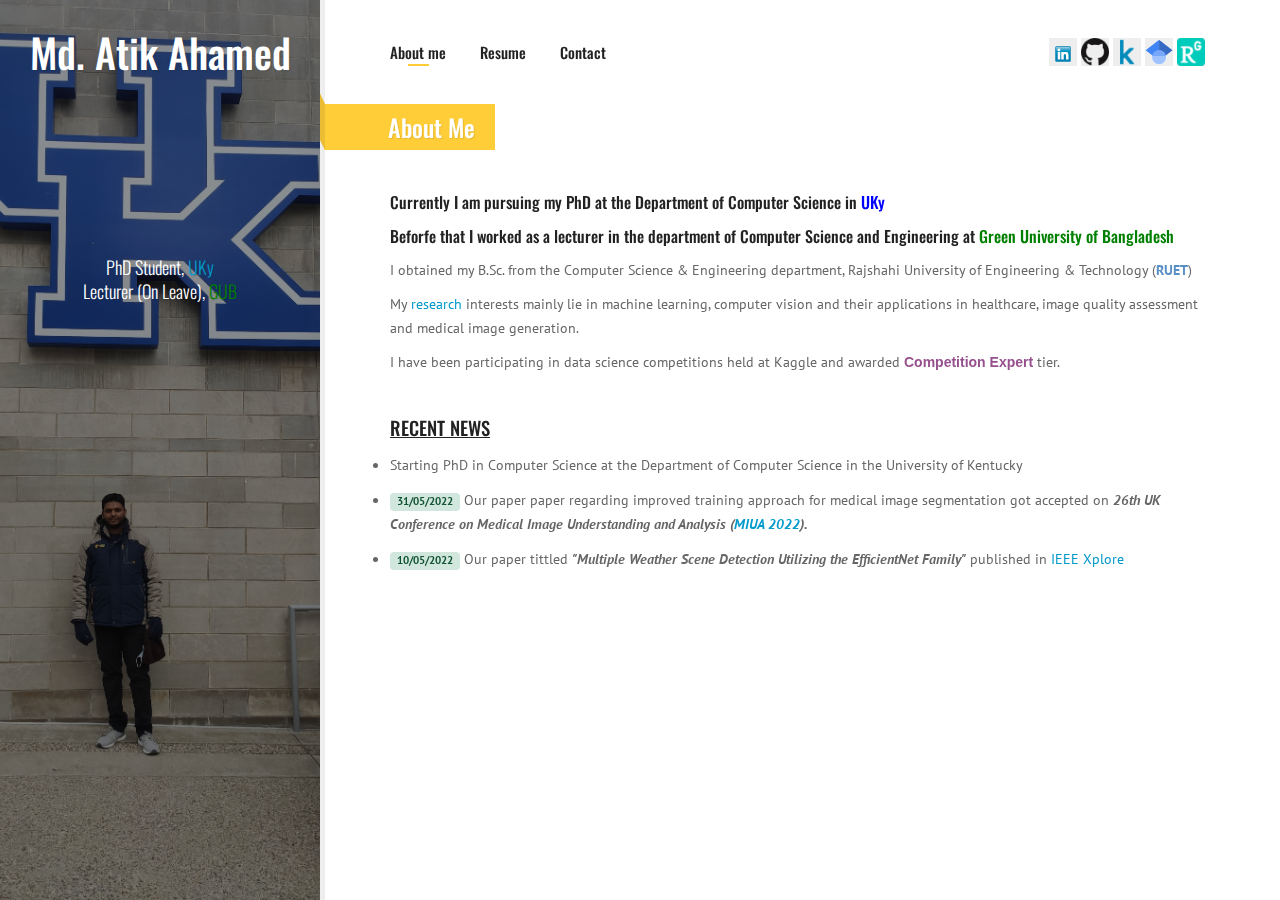
==== index.html @ a3363b2a "publications tab removed" ====
<!DOCTYPE html>
<html lang="en" class="no-js">

<head>
    <meta charset="UTF-8" />
    <meta http-equiv="X-UA-Compatible" content="IE=edge">
    <title>Md. Atik Ahamed</title>
    <meta name="viewport" content="width=device-width, initial-scale=1, maximum-scale=1" />
    <meta name="description" content="Md. Atik Ahamed" />
    <meta name="keywords" content="vcard, resposnive, retina, resume, jquery, css3, bootstrap, Sunshine, portfolio" />
    <meta name="author" content="lmtheme" />
    <link rel="shortcut icon" href="favicon.ico">

    <link rel="stylesheet" href="bootstrap-5.1.1-dist/css/bootstrap.min.css">
    <link rel="stylesheet" href="css/normalize.css">
    <link rel="stylesheet" href="css/transition-animations.css">
    <link rel="stylesheet" href="css/owl.carousel.css">
    <link rel="stylesheet" href="css/magnific-popup.css">
    <link rel="stylesheet" href="css/animate.css">
    <link rel="stylesheet" href="css/main.css" type="text/css">



    <!-- This styles needs for demo -->
    <link rel="stylesheet" href="preview/lmpixels-demo-panel.css" type="text/css">
    <!-- /This styles needs for demo -->

    <script src="js/jquery-2.1.3.min.js"></script>
    <script src="js/modernizr.custom.js"></script>

    <style>
        .designation-text {
            margin-top: 64.5%;
        }

        .my-photo {
            margin-left: 6%;
        }

        .my-photo .mask {
            position: absolute;
            top: 0;
            bottom: 0;
            left: -230px;
            right: -20px;
            background-color: rgb(0 0 0 / 40%);
        }

        p.site-description {
            color: #fff;
            font-size: 18px;
            font-weight: 300;
            font-family: Oswald, Helvetica, sans-serif;
            margin: 0px 0;
            text-shadow: 1px 1px 1px rgb(0 0 0 / 10%);
        }

        ul.social-links {
            display: inline-block;
            list-style: none;
            margin: 8px 0 0;
            padding: 0;
            float: right;
        }



        .my-photo-small img {
            border-radius: 20%;
        }
    </style>
</head>

<body>
    <!-- Loading animation -->
    <div class="preloader">
        <div class="preloader-animation">
            <div class="dot1"></div>
            <div class="dot2"></div>
        </div>
    </div>
    <!-- /Loading animation -->

    <div id="page" class="page">
        <!-- Header -->
        <header id="site_header" class="header">
            <div class="my-photo">
                <img src="main_photo.jpg" alt="image">
                <div class="mask"></div>
            </div>

            <div class="site-title-block">
                <a href="#" target="_blank">
                    <h1 class="site-title">Md. Atik Ahamed</h1>
                </a>

                <div class="d-none d-lg-block designation-text">
                    <p class="site-description">PhD Student, <a href="https://www.uky.edu" target="_blank">UKy</a></p>
                    <p class="site-description">Lecturer (On Leave), <a href="https://green.edu.bd" target="_blank" style="color: green;">GUB</a></p>
                </div>

            </div>

            <a class="menu-toggle mobile-visible">
                <i class="fa fa-bars"></i>
            </a>
        </header>
        <!-- /Header -->

        <!-- Main Content -->
        <div id="main" class="site-main">
            <!-- Page changer wrapper -->
            <div class="pt-wrapper">
                <!-- Navigation & Social buttons -->
                <div class="site-nav mobile-menu-hide">
                    <!-- Main menu -->
                    <ul id="nav" class="site-main-menu">
                        <!-- About Me Subpage link -->
                        <li>
                            <a class="pt-trigger" href="#about_me" data-animation="58" data-goto="1">About me</a>
                            <!-- href value = data-id without # of .pt-page -->
                        </li>
                        <!-- /About Me Subpage link -->
                        <li>
                            <a href="https://drive.google.com/file/d/1ndTxuDFGTswgg7R-Frqi2t540qNXM_kg/view?usp=sharing" _target="blank">Resume</a>
                        </li>
                        <!-- <li>
                            <a class="pt-trigger" href="#portfolio" data-animation="60" data-goto="3">Publications</a>
                        </li> -->
                        <!-- <li>
                            <a class="pt-trigger" href="#blog" data-animation="61" data-goto="4">Blog</a>
                        </li> -->
                        <li>
                            <a class="pt-trigger" href="#contact" data-animation="61" data-goto="4">Contact</a>
                        </li>
                    </ul>
                    <!-- /Main menu -->
                    <ul class="social-links">

                        <li><a class="tip social-button" target="_blank"
                                href="https://www.linkedin.com/in/md-atik-ahamed-264401162/" title="LinkedIn"><img
                                    src="linkedin.ico">
                            </a>
                        </li>

                        <!-- Full list of social icons: http://fontawesome.io/icons/#brand -->
                        <li>
                            <a class="tip social-button" target="_blank" href="https://github.com/Atik-Ahamed"
                                title="Github">
                                <img src="github.ico"></a>
                        </li>

                        <li>
                            <a class="tip social-button" target="_blank" href="https://www.kaggle.com/atikahamed"
                                title="Kaggle">
                                <img src="kaggle.ico">
                            </a>
                        </li>

                        <li>
                            <a class="tip social-button" target="_blank"
                                href="https://scholar.google.com/citations?user=L9epoWcAAAAJ&hl=en" title="Scholar">
                                <img src="scholar.ico">
                            </a>
                        </li>

                        <!-- <li><a class="tip social-button" href="https://www.kaggle.com/atikahamed" title="Kaggle">
                  <img src="kaggle.ico">
              </li> -->
                        <li>
                            <a class="tip social-button" href="https://www.researchgate.net/profile/Md-Atik-Ahamed"
                                title="ResearchGate">
                                <img src="researchgateicon.ico"></a>
                        </li>
                    </ul>

                </div>
                <!-- Navigation & Social buttons -->

                <!-- Subpages -->
                <div class="subpages">
                    <!-- About Me Subpage -->
                    <section class="pt-page pt-page-1" data-id="about_me">
                        <div class="section-title-block">
                            <h2 class="section-title">About Me</h2>
                            <!-- <h5 class="section-description">Life Long Learner</h5> -->
                        </div>

                        <div class="row">
                            <div class="col-sm-12 col-md-12 mobile-visible subpage-block">
                                <div class="my-photo-small">
                                    <img src="images/photo_small.jpg" alt="image">
                                </div>
                            </div>
                            <div class="col-sm-12 col-md-12 subpage-block">
                                <div class="general-info">
                                    <h4>Currently I am pursuing my PhD at the Department of Computer Science in <a target="_blank"
                                            href="https://www.uky.edu"
                                            style="color: blue;">UKy</a></h4>
                                    <h4>Beforfe that I worked as a lecturer in the department of Computer Science and
                                        Engineering at <a target="_blank"
                                            href="https://green.edu.bd/faculty-profile/dept-of-cse/mr-md-atik-ahamed/"
                                            style="color: green;">Green
                                            University of Bangladesh</a></h4>
                                    <p>I obtained my B.Sc. from the Computer Science & Engineering department, Rajshahi
                                        University of
                                        Engineering & Technology (<a target="_blank" href="https://www.ruet.ac.bd/"
                                            style="color: #588fc5;"><b>RUET</b></a>)</p>
                                    <p>My <a target="_blank"
                                            href="https://scholar.google.com/citations?user=L9epoWcAAAAJ&hl=en"
                                            title="Scholar">
                                            research
                                        </a> interests mainly lie in machine learning, computer vision and
                                        their applications in healthcare, image quality assessment and medical image generation.</p>
                                    <p>I have been participating in data science competitions held at Kaggle and awarded
                                        <a target="_blank" href="https://www.kaggle.com/atikahamed/competitions"
                                            style="color: #96508e;font-family:Noto Sans, sans-serif"><b>Competition
                                                Expert</b></a> tier.
                                    </p>
                                </div>
                            </div>



                        </div>


                        <!-- Fun facts block -->
                        <!-- <div class="block-title">
                            <h3>Measures</h3>
                        </div> -->
                        <div class="row">
                            <h3 class="text-decoration-underline">RECENT NEWS</h3>
                            <ul>
                                <li>
                                    <p>Starting PhD in Computer Science at the Department of Computer Science in the University of Kentucky</p>
                                </li>
                             
                                <li>
                                    <p><span class="badge alert-success">31/05/2022</span> Our paper paper regarding
                                        improved training approach for medical image segmentation got accepted on
                                        <b><i>26th UK
                                                Conference on
                                                Medical Image Understanding and Analysis (<a
                                                    href="https://www.miua2022.com/" target="_blank">MIUA
                                                    2022</a>).</i></b>
                                    </p>
                                </li>

                                <li>
                                    <p><span class="badge alert-success">10/05/2022</span> Our paper tittled
                                        <b><i>"Multiple Weather Scene Detection Utilizing the EfficientNet
                                                Family"</i></b> published in <a
                                            href="https://ieeexplore.ieee.org/abstract/document/9768411"
                                            target="_blank">IEEE Xplore</a>
                                    </p>
                                </li>
                            </ul>
                        </div>

                        <!-- <div class="row">


                            <div class="col subpage-block">
                                <div class="fun-fact-block">
                                    <i class="pe-7s-icon pe-7s-users"></i>
                                    <h4>Paper citations</h4>
                                    <span class="fun-value">11</span>
                                </div>
                            </div>

                            <div class="col subpage-block">
                                <div class="fun-fact-block gray-bg">
                                    <i class="pe-7s-icon pe-7s-medal"></i>
                                    <h4>Kaggle Comp. Medals Won</h4>
                                    <span class="fun-value">6</span>
                                </div>
                            </div>

                            <div class="col subpage-block">
                                <div class="fun-fact-block">
                                    <i class="pe-7s-icon pe-7s-copy-file"></i>
                                    <h4>Accepted Papers</h4>
                                    <span class="fun-value">4</span>
                                </div>
                            </div>
                        </div> -->
                        <!-- End of Fun fucts block -->
                    </section>
                    <!-- End of About Me Subpage -->

                    <!-- Resume Subpage -->
                    <section class="pt-page pt-page-2" data-id="resume">
                        <div class="section-title-block">
                            <h2 class="section-title">Resume</h2>
                            <!-- <h5 class="section-description">6 Years of Experience</h5> -->
                        </div>

                        <div class="row">
                            <div class="col-sm-6 col-md-4 subpage-block">
                                <div class="block-title">
                                    <h3>Experience</h3>
                                </div>
                                <div class="timeline">
                                    <!-- Single event -->
                                    <div class="timeline-event te-primary">
                                        <h5 class="event-date">4th October 2021 - Current</h5>
                                        <h4 class="event-name">Lecturer</h4>
                                        <span class="event-description"><a
                                                href="https://green.edu.bd/faculty-profile/dept-of-cse/mr-md-atik-ahamed/">Green
                                                University of Bangladesh</a></span>
                                        <!-- <p>Mauris magna sapien, pharetra consectetur fringilla vitae, interdum sed
                                            tortor.</p> -->
                                    </div>
                                    <!-- Single event -->
                                    <div class="timeline-event te-primary">
                                        <h5 class="event-date">21st, March 2021 - 2nd, October 2021</h5>
                                        <h4 class="event-name">Lecturer</h4>
                                        <span class="event-description"><a
                                                href="http://www.cub.edu.bd/cub/index.php">Canadian University of
                                                Bangladesh</a></span>
                                        <!-- <p>Mauris magna sapien, pharetra consectetur fringilla vitae, interdum sed
                                            tortor.</p> -->
                                    </div>
                                    <!-- Single event -->
                                </div>

                            </div>

                            <div class="col-sm-6 col-md-8 subpage-block">
                                <div class="block-title">
                                    <h3>Awards</h3>
                                </div>
                                <div class="timeline">
                                    <!-- Single event -->
                                    <div class="timeline-event te-primary">
                                        <h5 class="event-date">Machine Learning Compettion Awards</h5>

                                    </div>
                                    <ul>
                                        <li>
                                            <p><span class="badge alert-success">Ranked 12 out-of 784</span> and Awarded
                                                Silver on <a
                                                    href="https://www.kaggle.com/c/rsna-str-pulmonary-embolism-detection/leaderboard"
                                                    target="_blank" class="link-info">RSNA STR Pulmonary Embolism
                                                    Detection</a></p>
                                        </li>
                                        <li>
                                            <p><span class="badge alert-success">Ranked 22 out-of 1505</span> and
                                                Awarded Silver on <a
                                                    href="https://www.kaggle.com/c/sartorius-cell-instance-segmentation/leaderboard"
                                                    target="_blank" class="link-info">Sartorius - Cell Instance
                                                    Segmentation</a></p>
                                        </li>
                                        <li>
                                            <p><span class="badge alert-success">Ranked 23 out-of 1139</span> and
                                                Awarded Silver on <a href="https://www.kaggle.com/c/halite/leaderboard"
                                                    target="_blank" class="link-info">Halite by Two Sigma</a></p>
                                        </li>
                                        <li>
                                            <p><span class="badge alert-success">Ranked 35 out-of 736</span> and Awarded
                                                Silver on <a
                                                    href="https://www.kaggle.com/c/landmark-recognition-2020/leaderboard"
                                                    target="_blank" class="link-info">Google Landmark Recognition</a>
                                            </p>
                                        </li>
                                        <li>
                                            <p><span class="badge alert-success">Ranked 48 out-of 541</span> and Awarded
                                                Silver on <a
                                                    href="https://www.kaggle.com/c/landmark-retrieval-2020/leaderboard"
                                                    target="_blank" class="link-info">Google Landmark Retrieval</a></p>
                                        </li>
                                        <li>
                                            <p><span class="badge alert-success">Ranked 293 out-of 3900</span> and
                                                Awarded Bronze on <a
                                                    href="https://www.kaggle.com/c/cassava-leaf-disease-classification/leaderboard"
                                                    target="_blank" class="link-info">Cassava Leaf Disease
                                                    Classification</a></p>
                                        </li>
                                        <li>
                                            <p><span class="badge alert-success">Ranked 40 out-of 5864</span> on <a
                                                    href="https://www.hackerearth.com/challenges/competitive/hackerearth-deep-learning-challenge-identify-dance-form/leaderboard/identify-the-dance-form-deea77f8/"
                                                    target="_blank" class="link-info">HackerEarth Deep Learning
                                                    challenge: Identify the dance form</a></p>
                                        </li>

                                    </ul>

                                </div>

                            </div>
                            <div class="col-sm-6 col-md-6 subpage-block">
                                <div class="block-title">
                                    <h3>Education</h3>
                                </div>
                                <div class="timeline">
                                    <!-- Single event -->
                                    <div class="timeline-event te-primary">
                                        <h5 class="event-date">2021</h5>
                                        <h4 class="event-name">B.Sc. in Computer Science & Engineering</h4>
                                        <span class="event-description">Rajshahi University of Engineering &
                                            Technology</span>
                                        <p><b>CGPA 3.61/4.00(1st class 6th)</b></p>
                                    </div>
                                    <!-- Single event -->
                                    <div class="timeline-event te-primary">
                                        <h5 class="event-date">2015</h5>
                                        <h4 class="event-name">Higher Secendory Certificate(H.S.C)</h4>
                                        <span class="event-description">New Govt. Degree College, Rajshahi</span>
                                        <p>GPA 5.00/5.00</p>
                                    </div>
                                    <!-- Single event -->
                                    <div class="timeline-event te-primary">
                                        <h5 class="event-date">2013</h5>
                                        <h4 class="event-name">Secendory School Certificate(S.S.C)</h4>
                                        <span class="event-description">Lions School and College,
                                            Saidpur,Nilphamary</span>
                                        <p>GPA 5.00/5.00</p>
                                    </div>
                                </div>
                            </div>



                            <div class="col-sm-6 col-md-5 subpage-block">
                                <div class="block-title">
                                    <h3>Tools & Libraries</h3>
                                </div>
                                <div class="skills-info">
                                    <h4>PyTorch</h4>
                                    <div class="skill-container">
                                        <div class="skill-percentage skill-2"></div>
                                    </div>

                                    <h4>Latex</h4>
                                    <div class="skill-container">
                                        <div class="skill-percentage skill-1"></div>
                                    </div>

                                    <h4>MLflow</h4>
                                    <div class="skill-container">
                                        <div class="skill-percentage skill-3"></div>
                                    </div>
                                    <h4>Keras & Tensor-flow</h4>
                                    <div class="skill-container">
                                        <div class="skill-percentage skill-3"></div>
                                    </div>
                                </div>

                                <div class="block-title">
                                    <h3>Coding Languages</h3>
                                </div>
                                <div class="skills-info">
                                    <h4>Python</h4>
                                    <div class="skill-container">
                                        <div class="skill-percentage skill-4"></div>
                                    </div>

                                    <h4>C++</h4>
                                    <div class="skill-container">
                                        <div class="skill-percentage skill-5"></div>
                                    </div>

                                    <h4>Java</h4>
                                    <div class="skill-container">
                                        <div class="skill-percentage skill-6"></div>
                                    </div>

                                    <!-- <h4>Wordpress</h4>
                                    <div class="skill-container">
                                        <div class="skill-percentage skill-7"></div>
                                    </div>

                                    <h4>PHP</h4>
                                    <div class="skill-container">
                                        <div class="skill-percentage skill-8"></div>
                                    </div> -->
                                </div>
                            </div>
                        </div>
                        <div class="row">
                            <div class="col-sm-12 col-md-12">
                                <div class="download-cv-block">
                                    <a class="button" target="_blank"
                                        href="https://drive.google.com/file/d/1ndTxuDFGTswgg7R-Frqi2t540qNXM_kg/view?usp=sharing">View
                                        CV</a>
                                </div>
                            </div>
                        </div>
                    </section>
                    <!-- End Resume Subpage -->


                    <!-- Portfolio Subpage -->
                    <section class="pt-page pt-page-3" data-id="portfolio">



                        <!-- Portfolio Content -->
                        <div class="portfolio-content">


                            <div>
                                <!-- End of Portfolio filter -->
                                <div class="row">
                                    <div class="col-12 ">
                                        <!-- Portfolio Grid -->
                                        <div id="portfolio_grid" class="portfolio-grid ">

                                            <figure class="item">
                                                <a class="ajax-page-load" href="portfolio-3.html">
                                                    <img src="images/epoch_vs_loss.png" alt="">
                                                    <div>
                                                        <!-- <h5 class="name">Project Name</h5> -->
                                                        <!-- <small>Media</small> -->
                                                        <i class="fa fa-file-text-o"></i>
                                                    </div>
                                                </a>
                                            </figure>


                                            <!-- /Portfolio Item 1 -->


                                        </div>
                                        <p>RT Sadia, <b>MA Ahamed</b>, and MA Hossain<i> <b>Multiple Weather Scene
                                                    Detection Utilizing the EfficientNet Family.</b></i> In 2021
                                            International Conference on Computer, Communication, Chemical, Materials and
                                            Electronic Engineering (IC4ME2)</p>

                                        <!-- /Portfolio Grid -->
                                    </div>
                                </div>


                                <div class="row">
                                    <div class="col-12 ">
                                        <!-- Portfolio Grid -->
                                        <div id="portfolio_grid" class="portfolio-grid ">

                                            <figure class="item">
                                                <a class="ajax-page-load" href="portfolio-1.html">
                                                    <img src="images/node_unet.jpg" alt="">
                                                    <div>
                                                        <!-- <h5 class="name">Project Name</h5> -->
                                                        <!-- <small>Media</small> -->
                                                        <i class="fa fa-file-text-o"></i>
                                                    </div>
                                                </a>
                                            </figure>
                                            <!-- /Portfolio Item 1 -->


                                        </div>

                                        <!-- /Portfolio Grid -->
                                    </div>
                                    <p><b>M. A. Ahamed</b>, M. Ali Hossain, and M. Al Mamun.<i> <b>Semantic
                                                Segmentation
                                                of
                                                Self-Supervised Dataset and Medical Images Using Combination of
                                                U-Net
                                                and
                                                Neural Ordinary Differential Equations.</b></i> In 2020 IEEE Region
                                        10
                                        Symposium
                                        (TENSYMP), pages 238-241, 2020.</p>
                                </div>

                            </div>
                            <div class="row" style="margin-top: 1%;">
                                <div class="col-12">
                                    <!-- Portfolio Grid -->
                                    <div id="portfolio_grid" class="portfolio-grid ">

                                        <figure class="item">
                                            <a class="ajax-page-load" href="portfolio-2.html">
                                                <img src="images/ecg1.jpg" alt="">
                                                <div>
                                                    <!-- <h5 class="name">Project Name</h5> -->
                                                    <!-- <small>Media</small> -->
                                                    <i class="fa fa-file-text-o"></i>
                                                </div>
                                            </a>
                                        </figure>
                                        <!-- /Portfolio Item 1 -->


                                    </div>
                                </div>
                                <!-- /Portfolio Grid -->
                                <p><b>M. A. Ahamed</b>, K. A. Hasan, K. F. Monowar, N. Mashnoor, and M. A. Hossain.
                                    <b><i>ECG
                                            Heartbeat Classification Using Ensemble of Efficient Machine Learning
                                            Approaches on Imbalanced Datasets.</b></i> In 2020 2nd International
                                    Conference on
                                    Advanced Information and Communication Technology (ICAICT), pages 140–145,
                                    2020.
                                </p>
                            </div>

                        </div>




                    </section>
                    <!-- /Portfolio Subpage -->


                    <!-- Contact Subpage -->
                    <section class="pt-page pt-page-4" data-id="contact">
                        <div class="section-title-block">
                            <h2 class="section-title">Contact</h2>
                            <h5 class="section-description">Get in Touch</h5>
                        </div>

                        <div class="row">
                            <div class="col-sm-6 col-md-6 subpage-block">
                                <div class="block-title">
                                    <h3>Get in Touch</h3>
                                </div>
                                <p>Kindly drop me a text with one of the following emails</p>
                                <div class="contact-info-block">
                                    <div class="ci-icon">
                                        <i class="pe-7s-icon pe-7s-map-marker"></i>
                                    </div>
                                    <div class="ci-text">
                                        <h5>Lexington, KY, USA</h5>
                                    </div>
                                </div>
                                <div class="contact-info-block">
                                    <div class="ci-icon">
                                        <i class="pe-7s-icon pe-7s-mail"></i>
                                    </div>
                                    <div class="ci-text">
                                        <h5>Personal: <a href="" class="" data-cfemail="">[atikahamedutso@gmail.com]</a>
                                        </h5>
                                    </div>
                                    <div class="ci-text">
                                        <h5>UKy: <a href="" class=""
                                                data-cfemail="">[atikahamed@uky.edu]</a></h5>
                                    </div>
                                    <div class="ci-text">
                                        <h5>GUB: <a href="" class=""
                                                data-cfemail="">[atikahamed@cse.green.edu.bd]</a></h5>
                                    </div>
                                </div>
                                <!-- <div class="contact-info-block">
                                    <div class="ci-icon">
                                        <i class="pe-7s-icon pe-7s-call"></i>
                                    </div>
                                    
                                </div> -->

                            </div>


                        </div>
                        <a href="https://clustrmaps.com/site/1bl15" title="Visit tracker"><img
                                src="//www.clustrmaps.com/map_v2.png?d=TqUosqDwvyRU6-XtchN4Y54ptZzon13st_kvLBfSsl0&cl=ffffff" /></a>
                    </section>
                    <!-- End Contact Subpage -->

                </div>
            </div>
            <!-- /Page changer wrapper -->
        </div>
        <!-- /Main Content -->
    </div>




    <script src="bootstrap-5.1.1-dist/js/bootstrap.min.js"></script>
    <script src="js/page-transition.js"></script>
    <script src="js/imagesloaded.pkgd.min.js"></script>
    <script src="js/validator.js"></script>
    <script src="js/jquery.shuffle.min.js"></script>
    <script src="js/masonry.pkgd.min.js"></script>
    <script src="js/owl.carousel.min.js"></script>
    <script src="js/jquery.magnific-popup.min.js"></script>
    <script src="js/jquery.hoverdir.js"></script>
    <script src="js/main.js"></script>

    <!-- Demo Color changer Script -->
    <script src="preview/lmpixels-demo-panel.js"></script>
    <!-- /Demo Color changer Script -->
</body>


</html>
---- css/transition-animations.css ----
.pt-page-moveToLeft{-webkit-animation:moveToLeft .6s ease both;animation:moveToLeft .6s ease both}.pt-page-moveFromLeft{-webkit-animation:moveFromLeft .6s ease both;animation:moveFromLeft .6s ease both}.pt-page-moveToRight{-webkit-animation:moveToRight .6s ease both;animation:moveToRight .6s ease both}.pt-page-moveFromRight{-webkit-animation:moveFromRight .6s ease both;animation:moveFromRight .6s ease both}.pt-page-moveToTop{-webkit-animation:moveToTop .6s ease both;animation:moveToTop .6s ease both}.pt-page-moveFromTop{-webkit-animation:moveFromTop .6s ease both;animation:moveFromTop .6s ease both}.pt-page-moveToBottom{-webkit-animation:moveToBottom .6s ease both;animation:moveToBottom .6s ease both}.pt-page-moveFromBottom{-webkit-animation:moveFromBottom .6s ease both;animation:moveFromBottom .6s ease both}.pt-page-fade{-webkit-animation:fade .7s ease both;animation:fade .7s ease both}.pt-page-moveToLeftFade{-webkit-animation:moveToLeftFade .7s ease both;animation:moveToLeftFade .7s ease both}.pt-page-moveFromLeftFade{-webkit-animation:moveFromLeftFade .7s ease both;animation:moveFromLeftFade .7s ease both}.pt-page-moveToRightFade{-webkit-animation:moveToRightFade .7s ease both;animation:moveToRightFade .7s ease both}.pt-page-moveFromRightFade{-webkit-animation:moveFromRightFade .7s ease both;animation:moveFromRightFade .7s ease both}.pt-page-moveToTopFade{-webkit-animation:moveToTopFade .7s ease both;animation:moveToTopFade .7s ease both}.pt-page-moveFromTopFade{-webkit-animation:moveFromTopFade .7s ease both;animation:moveFromTopFade .7s ease both}.pt-page-moveToBottomFade{-webkit-animation:moveToBottomFade .7s ease both;animation:moveToBottomFade .7s ease both}.pt-page-moveFromBottomFade{-webkit-animation:moveFromBottomFade .7s ease both;animation:moveFromBottomFade .7s ease both}.pt-page-moveToLeftEasing{-webkit-animation:moveToLeft .7s ease-in-out both;animation:moveToLeft .7s ease-in-out both}.pt-page-moveToRightEasing{-webkit-animation:moveToRight .7s ease-in-out both;animation:moveToRight .7s ease-in-out both}.pt-page-moveToTopEasing{-webkit-animation:moveToTop .7s ease-in-out both;animation:moveToTop .7s ease-in-out both}.pt-page-moveToBottomEasing{-webkit-animation:moveToBottom .7s ease-in-out both;animation:moveToBottom .7s ease-in-out both}@-webkit-keyframes moveToLeft{from{}to{-webkit-transform:translateX(-100%)}}@keyframes moveToLeft{from{}to{-webkit-transform:translateX(-100%);transform:translateX(-100%)}}@-webkit-keyframes moveFromLeft{from{-webkit-transform:translateX(-100%)}}@keyframes moveFromLeft{from{-webkit-transform:translateX(-100%);transform:translateX(-100%)}}@-webkit-keyframes moveToRight{from{}to{-webkit-transform:translateX(100%)}}@keyframes moveToRight{from{}to{-webkit-transform:translateX(100%);transform:translateX(100%)}}@-webkit-keyframes moveFromRight{from{-webkit-transform:translateX(100%)}}@keyframes moveFromRight{from{-webkit-transform:translateX(100%);transform:translateX(100%)}}@-webkit-keyframes moveToTop{from{}to{-webkit-transform:translateY(-100%)}}@keyframes moveToTop{from{}to{-webkit-transform:translateY(-100%);transform:translateY(-100%)}}@-webkit-keyframes moveFromTop{from{-webkit-transform:translateY(-100%)}}@keyframes moveFromTop{from{-webkit-transform:translateY(-100%);transform:translateY(-100%)}}@-webkit-keyframes moveToBottom{from{}to{-webkit-transform:translateY(100%)}}@keyframes moveToBottom{from{}to{-webkit-transform:translateY(100%);transform:translateY(100%)}}@-webkit-keyframes moveFromBottom{from{-webkit-transform:translateY(100%)}}@keyframes moveFromBottom{from{-webkit-transform:translateY(100%);transform:translateY(100%)}}@-webkit-keyframes fade{from{}to{opacity:.3}}@keyframes fade{from{}to{opacity:.3}}@-webkit-keyframes moveToLeftFade{from{}to{opacity:.3;-webkit-transform:translateX(-100%)}}@keyframes moveToLeftFade{from{}to{opacity:.3;-webkit-transform:translateX(-100%);transform:translateX(-100%)}}@-webkit-keyframes moveFromLeftFade{from{opacity:.3;-webkit-transform:translateX(-100%)}}@keyframes moveFromLeftFade{from{opacity:.3;-webkit-transform:translateX(-100%);transform:translateX(-100%)}}@-webkit-keyframes moveToRightFade{from{}to{opacity:.3;-webkit-transform:translateX(100%)}}@keyframes moveToRightFade{from{}to{opacity:.3;-webkit-transform:translateX(100%);transform:translateX(100%)}}@-webkit-keyframes moveFromRightFade{from{opacity:.3;-webkit-transform:translateX(100%)}}@keyframes moveFromRightFade{from{opacity:.3;-webkit-transform:translateX(100%);transform:translateX(100%)}}@-webkit-keyframes moveToTopFade{from{}to{opacity:.3;-webkit-transform:translateY(-100%)}}@keyframes moveToTopFade{from{}to{opacity:.3;-webkit-transform:translateY(-100%);transform:translateY(-100%)}}@-webkit-keyframes moveFromTopFade{from{opacity:.3;-webkit-transform:translateY(-100%)}}@keyframes moveFromTopFade{from{opacity:.3;-webkit-transform:translateY(-100%);transform:translateY(-100%)}}@-webkit-keyframes moveToBottomFade{from{}to{opacity:.3;-webkit-transform:translateY(100%)}}@keyframes moveToBottomFade{from{}to{opacity:.3;-webkit-transform:translateY(100%);transform:translateY(100%)}}@-webkit-keyframes moveFromBottomFade{from{opacity:.3;-webkit-transform:translateY(100%)}}@keyframes moveFromBottomFade{from{opacity:.3;-webkit-transform:translateY(100%);transform:translateY(100%)}}.pt-page-scaleDown{-webkit-animation:scaleDown .7s ease both;animation:scaleDown .7s ease both}.pt-page-scaleUp{-webkit-animation:scaleUp .7s ease both;animation:scaleUp .7s ease both}.pt-page-scaleUpDown{-webkit-animation:scaleUpDown .5s ease both;animation:scaleUpDown .5s ease both}.pt-page-scaleDownUp{-webkit-animation:scaleDownUp .5s ease both;animation:scaleDownUp .5s ease both}.pt-page-scaleDownCenter{-webkit-animation:scaleDownCenter .4s ease-in both;animation:scaleDownCenter .4s ease-in both}.pt-page-scaleUpCenter{-webkit-animation:scaleUpCenter .4s ease-out both;animation:scaleUpCenter .4s ease-out both}@-webkit-keyframes scaleDown{from{}to{opacity:0;-webkit-transform:scale(.8)}}@keyframes scaleDown{from{}to{opacity:0;-webkit-transform:scale(.8);transform:scale(.8)}}@-webkit-keyframes scaleUp{from{opacity:0;-webkit-transform:scale(.8)}}@keyframes scaleUp{from{opacity:0;-webkit-transform:scale(.8);transform:scale(.8)}}@-webkit-keyframes scaleUpDown{from{opacity:0;-webkit-transform:scale(1.2)}}@keyframes scaleUpDown{from{opacity:0;-webkit-transform:scale(1.2);transform:scale(1.2)}}@-webkit-keyframes scaleDownUp{from{}to{opacity:0;-webkit-transform:scale(1.2)}}@keyframes scaleDownUp{from{}to{opacity:0;-webkit-transform:scale(1.2);transform:scale(1.2)}}@-webkit-keyframes scaleDownCenter{from{}to{opacity:0;-webkit-transform:scale(.7)}}@keyframes scaleDownCenter{from{}to{opacity:0;-webkit-transform:scale(.7);transform:scale(.7)}}@-webkit-keyframes scaleUpCenter{from{opacity:0;-webkit-transform:scale(.7)}}@keyframes scaleUpCenter{from{opacity:0;-webkit-transform:scale(.7);transform:scale(.7)}}.pt-page-rotateRightSideFirst{-webkit-transform-origin:0% 50%;transform-origin:0% 50%;-webkit-animation:rotateRightSideFirst .8s both ease-in;animation:rotateRightSideFirst .8s both ease-in}.pt-page-rotateLeftSideFirst{-webkit-transform-origin:100% 50%;transform-origin:100% 50%;-webkit-animation:rotateLeftSideFirst .8s both ease-in;animation:rotateLeftSideFirst .8s both ease-in}.pt-page-rotateTopSideFirst{-webkit-transform-origin:50% 100%;transform-origin:50% 100%;-webkit-animation:rotateTopSideFirst .8s both ease-in;animation:rotateTopSideFirst .8s both ease-in}.pt-page-rotateBottomSideFirst{-webkit-transform-origin:50% 0%;transform-origin:50% 0%;-webkit-animation:rotateBottomSideFirst .8s both ease-in;animation:rotateBottomSideFirst .8s both ease-in}.pt-page-flipOutRight{-webkit-transform-origin:50% 50%;transform-origin:50% 50%;-webkit-animation:flipOutRight .5s both ease-in;animation:flipOutRight .5s both ease-in}.pt-page-flipInLeft{-webkit-transform-origin:50% 50%;transform-origin:50% 50%;-webkit-animation:flipInLeft .5s both ease-out;animation:flipInLeft .5s both ease-out}.pt-page-flipOutLeft{-webkit-transform-origin:50% 50%;transform-origin:50% 50%;-webkit-animation:flipOutLeft .5s both ease-in;animation:flipOutLeft .5s both ease-in}.pt-page-flipInRight{-webkit-transform-origin:50% 50%;transform-origin:50% 50%;-webkit-animation:flipInRight .5s both ease-out;animation:flipInRight .5s both ease-out}.pt-page-flipOutTop{-webkit-transform-origin:50% 50%;transform-origin:50% 50%;-webkit-animation:flipOutTop .5s both ease-in;animation:flipOutTop .5s both ease-in}.pt-page-flipInBottom{-webkit-transform-origin:50% 50%;transform-origin:50% 50%;-webkit-animation:flipInBottom .5s both ease-out;animation:flipInBottom .5s both ease-out}.pt-page-flipOutBottom{-webkit-transform-origin:50% 50%;transform-origin:50% 50%;-webkit-animation:flipOutBottom .5s both ease-in;animation:flipOutBottom .5s both ease-in}.pt-page-flipInTop{-webkit-transform-origin:50% 50%;transform-origin:50% 50%;-webkit-animation:flipInTop .5s both ease-out;animation:flipInTop .5s both ease-out}.pt-page-rotateFall{-webkit-transform-origin:0% 0%;transform-origin:0% 0%;-webkit-animation:rotateFall 1s both ease-in;animation:rotateFall 1s both ease-in}.pt-page-rotateOutNewspaper{-webkit-transform-origin:50% 50%;transform-origin:50% 50%;-webkit-animation:rotateOutNewspaper .5s both ease-in;animation:rotateOutNewspaper .5s both ease-in}.pt-page-rotateInNewspaper{-webkit-transform-origin:50% 50%;transform-origin:50% 50%;-webkit-animation:rotateInNewspaper .5s both ease-out;animation:rotateInNewspaper .5s both ease-out}.pt-page-rotatePushLeft{-webkit-transform-origin:0% 50%;transform-origin:0% 50%;-webkit-animation:rotatePushLeft .8s both ease;animation:rotatePushLeft .8s both ease}.pt-page-rotatePushRight{-webkit-transform-origin:100% 50%;transform-origin:100% 50%;-webkit-animation:rotatePushRight .8s both ease;animation:rotatePushRight .8s both ease}.pt-page-rotatePushTop{-webkit-transform-origin:50% 0%;transform-origin:50% 0%;-webkit-animation:rotatePushTop .8s both ease;animation:rotatePushTop .8s both ease}.pt-page-rotatePushBottom{-webkit-transform-origin:50% 100%;transform-origin:50% 100%;-webkit-animation:rotatePushBottom .8s both ease;animation:rotatePushBottom .8s both ease}.pt-page-rotatePullRight{-webkit-transform-origin:100% 50%;transform-origin:100% 50%;-webkit-animation:rotatePullRight .5s both ease;animation:rotatePullRight .5s both ease}.pt-page-rotatePullLeft{-webkit-transform-origin:0% 50%;transform-origin:0% 50%;-webkit-animation:rotatePullLeft .5s both ease;animation:rotatePullLeft .5s both ease}.pt-page-rotatePullTop{-webkit-transform-origin:50% 0%;transform-origin:50% 0%;-webkit-animation:rotatePullTop .5s both ease;animation:rotatePullTop .5s both ease}.pt-page-rotatePullBottom{-webkit-transform-origin:50% 100%;transform-origin:50% 100%;-webkit-animation:rotatePullBottom .5s both ease;animation:rotatePullBottom .5s both ease}.pt-page-rotateFoldRight{-webkit-transform-origin:0% 50%;transform-origin:0% 50%;-webkit-animation:rotateFoldRight .7s both ease;animation:rotateFoldRight .7s both ease}.pt-page-rotateFoldLeft{-webkit-transform-origin:100% 50%;transform-origin:100% 50%;-webkit-animation:rotateFoldLeft .7s both ease;animation:rotateFoldLeft .7s both ease}.pt-page-rotateFoldTop{-webkit-transform-origin:50% 100%;transform-origin:50% 100%;-webkit-animation:rotateFoldTop .7s both ease;animation:rotateFoldTop .7s both ease}.pt-page-rotateFoldBottom{-webkit-transform-origin:50% 0%;transform-origin:50% 0%;-webkit-animation:rotateFoldBottom .7s both ease;animation:rotateFoldBottom .7s both ease}.pt-page-rotateUnfoldLeft{-webkit-transform-origin:100% 50%;transform-origin:100% 50%;-webkit-animation:rotateUnfoldLeft .7s both ease;animation:rotateUnfoldLeft .7s both ease}.pt-page-rotateUnfoldRight{-webkit-transform-origin:0% 50%;transform-origin:0% 50%;-webkit-animation:rotateUnfoldRight .7s both ease;animation:rotateUnfoldRight .7s both ease}.pt-page-rotateUnfoldTop{-webkit-transform-origin:50% 100%;transform-origin:50% 100%;-webkit-animation:rotateUnfoldTop .7s both ease;animation:rotateUnfoldTop .7s both ease}.pt-page-rotateUnfoldBottom{-webkit-transform-origin:50% 0%;transform-origin:50% 0%;-webkit-animation:rotateUnfoldBottom .7s both ease;animation:rotateUnfoldBottom .7s both ease}.pt-page-rotateRoomLeftOut{-webkit-transform-origin:100% 50%;transform-origin:100% 50%;-webkit-animation:rotateRoomLeftOut .8s both ease;animation:rotateRoomLeftOut .8s both ease}.pt-page-rotateRoomLeftIn{-webkit-transform-origin:0% 50%;transform-origin:0% 50%;-webkit-animation:rotateRoomLeftIn .8s both ease;animation:rotateRoomLeftIn .8s both ease}.pt-page-rotateRoomRightOut{-webkit-transform-origin:0% 50%;transform-origin:0% 50%;-webkit-animation:rotateRoomRightOut .8s both ease;animation:rotateRoomRightOut .8s both ease}.pt-page-rotateRoomRightIn{-webkit-transform-origin:100% 50%;transform-origin:100% 50%;-webkit-animation:rotateRoomRightIn .8s both ease;animation:rotateRoomRightIn .8s both ease}.pt-page-rotateRoomTopOut{-webkit-transform-origin:50% 100%;transform-origin:50% 100%;-webkit-animation:rotateRoomTopOut .8s both ease;animation:rotateRoomTopOut .8s both ease}.pt-page-rotateRoomTopIn{-webkit-transform-origin:50% 0%;transform-origin:50% 0%;-webkit-animation:rotateRoomTopIn .8s both ease;animation:rotateRoomTopIn .8s both ease}.pt-page-rotateRoomBottomOut{-webkit-transform-origin:50% 0%;transform-origin:50% 0%;-webkit-animation:rotateRoomBottomOut .8s both ease;animation:rotateRoomBottomOut .8s both ease}.pt-page-rotateRoomBottomIn{-webkit-transform-origin:50% 100%;transform-origin:50% 100%;-webkit-animation:rotateRoomBottomIn .8s both ease;animation:rotateRoomBottomIn .8s both ease}.pt-page-rotateCubeLeftOut{-webkit-transform-origin:100% 50%;transform-origin:100% 50%;-webkit-animation:rotateCubeLeftOut .6s both ease-in;animation:rotateCubeLeftOut .6s both ease-in}.pt-page-rotateCubeLeftIn{-webkit-transform-origin:0% 50%;transform-origin:0% 50%;-webkit-animation:rotateCubeLeftIn .6s both ease-in;animation:rotateCubeLeftIn .6s both ease-in}.pt-page-rotateCubeRightOut{-webkit-transform-origin:0% 50%;transform-origin:0% 50%;-webkit-animation:rotateCubeRightOut .6s both ease-in;animation:rotateCubeRightOut .6s both ease-in}.pt-page-rotateCubeRightIn{-webkit-transform-origin:100% 50%;transform-origin:100% 50%;-webkit-animation:rotateCubeRightIn .6s both ease-in;animation:rotateCubeRightIn .6s both ease-in}.pt-page-rotateCubeTopOut{-webkit-transform-origin:50% 100%;transform-origin:50% 100%;-webkit-animation:rotateCubeTopOut .6s both ease-in;animation:rotateCubeTopOut .6s both ease-in}.pt-page-rotateCubeTopIn{-webkit-transform-origin:50% 0%;transform-origin:50% 0%;-webkit-animation:rotateCubeTopIn .6s both ease-in;animation:rotateCubeTopIn .6s both ease-in}.pt-page-rotateCubeBottomOut{-webkit-transform-origin:50% 0%;transform-origin:50% 0%;-webkit-animation:rotateCubeBottomOut .6s both ease-in;animation:rotateCubeBottomOut .6s both ease-in}.pt-page-rotateCubeBottomIn{-webkit-transform-origin:50% 100%;transform-origin:50% 100%;-webkit-animation:rotateCubeBottomIn .6s both ease-in;animation:rotateCubeBottomIn .6s both ease-in}.pt-page-rotateCarouselLeftOut{-webkit-transform-origin:100% 50%;transform-origin:100% 50%;-webkit-animation:rotateCarouselLeftOut .8s both ease;animation:rotateCarouselLeftOut .8s both ease}.pt-page-rotateCarouselLeftIn{-webkit-transform-origin:0% 50%;transform-origin:0% 50%;-webkit-animation:rotateCarouselLeftIn .8s both ease;animation:rotateCarouselLeftIn .8s both ease}.pt-page-rotateCarouselRightOut{-webkit-transform-origin:0% 50%;transform-origin:0% 50%;-webkit-animation:rotateCarouselRightOut .8s both ease;animation:rotateCarouselRightOut .8s both ease}.pt-page-rotateCarouselRightIn{-webkit-transform-origin:100% 50%;transform-origin:100% 50%;-webkit-animation:rotateCarouselRightIn .8s both ease;animation:rotateCarouselRightIn .8s both ease}.pt-page-rotateCarouselTopOut{-webkit-transform-origin:50% 100%;transform-origin:50% 100%;-webkit-animation:rotateCarouselTopOut .8s both ease;animation:rotateCarouselTopOut .8s both ease}.pt-page-rotateCarouselTopIn{-webkit-transform-origin:50% 0%;transform-origin:50% 0%;-webkit-animation:rotateCarouselTopIn .8s both ease;animation:rotateCarouselTopIn .8s both ease}.pt-page-rotateCarouselBottomOut{-webkit-transform-origin:50% 0%;transform-origin:50% 0%;-webkit-animation:rotateCarouselBottomOut .8s both ease;animation:rotateCarouselBottomOut .8s both ease}.pt-page-rotateCarouselBottomIn{-webkit-transform-origin:50% 100%;transform-origin:50% 100%;-webkit-animation:rotateCarouselBottomIn .8s both ease;animation:rotateCarouselBottomIn .8s both ease}.pt-page-rotateSidesOut{-webkit-transform-origin:-50% 50%;transform-origin:-50% 50%;-webkit-animation:rotateSidesOut .5s both ease-in;animation:rotateSidesOut .5s both ease-in}.pt-page-rotateSidesIn{-webkit-transform-origin:150% 50%;transform-origin:150% 50%;-webkit-animation:rotateSidesIn .5s both ease-out;animation:rotateSidesIn .5s both ease-out}.pt-page-rotateSlideOut{-webkit-animation:rotateSlideOut 1s both ease;animation:rotateSlideOut 1s both ease}.pt-page-rotateSlideIn{-webkit-animation:rotateSlideIn 1s both ease;animation:rotateSlideIn 1s both ease}@-webkit-keyframes rotateRightSideFirst{0%{}40%{-webkit-transform:rotateY(15deg);opacity:.8;-webkit-animation-timing-function:ease-out}100%{-webkit-transform:scale(.8) translateZ(-200px);opacity:0}}@keyframes rotateRightSideFirst{0%{}40%{-webkit-transform:rotateY(15deg);transform:rotateY(15deg);opacity:.8;-webkit-animation-timing-function:ease-out;animation-timing-function:ease-out}100%{-webkit-transform:scale(.8) translateZ(-200px);transform:scale(.8) translateZ(-200px);opacity:0}}@-webkit-keyframes rotateLeftSideFirst{0%{}40%{-webkit-transform:rotateY(-15deg);opacity:.8;-webkit-animation-timing-function:ease-out}100%{-webkit-transform:scale(.8) translateZ(-200px);opacity:0}}@keyframes rotateLeftSideFirst{0%{}40%{-webkit-transform:rotateY(-15deg);transform:rotateY(-15deg);opacity:.8;-webkit-animation-timing-function:ease-out;animation-timing-function:ease-out}100%{-webkit-transform:scale(.8) translateZ(-200px);transform:scale(.8) translateZ(-200px);opacity:0}}@-webkit-keyframes rotateTopSideFirst{0%{}40%{-webkit-transform:rotateX(15deg);opacity:.8;-webkit-animation-timing-function:ease-out}100%{-webkit-transform:scale(.8) translateZ(-200px);opacity:0}}@keyframes rotateTopSideFirst{0%{}40%{-webkit-transform:rotateX(15deg);transform:rotateX(15deg);opacity:.8;-webkit-animation-timing-function:ease-out;animation-timing-function:ease-out}100%{-webkit-transform:scale(.8) translateZ(-200px);transform:scale(.8) translateZ(-200px);opacity:0}}@-webkit-keyframes rotateBottomSideFirst{0%{}40%{-webkit-transform:rotateX(-15deg);opacity:.8;-webkit-animation-timing-function:ease-out}100%{-webkit-transform:scale(.8) translateZ(-200px);opacity:0}}@keyframes rotateBottomSideFirst{0%{}40%{-webkit-transform:rotateX(-15deg);transform:rotateX(-15deg);opacity:.8;-webkit-animation-timing-function:ease-out;animation-timing-function:ease-out}100%{-webkit-transform:scale(.8) translateZ(-200px);transform:scale(.8) translateZ(-200px);opacity:0}}@-webkit-keyframes flipOutRight{from{}to{-webkit-transform:translateZ(-1000px) rotateY(90deg);opacity:.2}}@keyframes flipOutRight{from{}to{-webkit-transform:translateZ(-1000px) rotateY(90deg);transform:translateZ(-1000px) rotateY(90deg);opacity:.2}}@-webkit-keyframes flipInLeft{from{-webkit-transform:translateZ(-1000px) rotateY(-90deg);opacity:.2}}@keyframes flipInLeft{from{-webkit-transform:translateZ(-1000px) rotateY(-90deg);transform:translateZ(-1000px) rotateY(-90deg);opacity:.2}}@-webkit-keyframes flipOutLeft{from{}to{-webkit-transform:translateZ(-1000px) rotateY(-90deg);opacity:.2}}@keyframes flipOutLeft{from{}to{-webkit-transform:translateZ(-1000px) rotateY(-90deg);transform:translateZ(-1000px) rotateY(-90deg);opacity:.2}}@-webkit-keyframes flipInRight{from{-webkit-transform:translateZ(-1000px) rotateY(90deg);opacity:.2}}@keyframes flipInRight{from{-webkit-transform:translateZ(-1000px) rotateY(90deg);transform:translateZ(-1000px) rotateY(90deg);opacity:.2}}@-webkit-keyframes flipOutTop{from{}to{-webkit-transform:translateZ(-1000px) rotateX(90deg);opacity:.2}}@keyframes flipOutTop{from{}to{-webkit-transform:translateZ(-1000px) rotateX(90deg);transform:translateZ(-1000px) rotateX(90deg);opacity:.2}}@-webkit-keyframes flipInBottom{from{-webkit-transform:translateZ(-1000px) rotateX(-90deg);opacity:.2}}@keyframes flipInBottom{from{-webkit-transform:translateZ(-1000px) rotateX(-90deg);transform:translateZ(-1000px) rotateX(-90deg);opacity:.2}}@-webkit-keyframes flipOutBottom{from{}to{-webkit-transform:translateZ(-1000px) rotateX(-90deg);opacity:.2}}@keyframes flipOutBottom{from{}to{-webkit-transform:translateZ(-1000px) rotateX(-90deg);transform:translateZ(-1000px) rotateX(-90deg);opacity:.2}}@-webkit-keyframes flipInTop{from{-webkit-transform:translateZ(-1000px) rotateX(90deg);opacity:.2}}@keyframes flipInTop{from{-webkit-transform:translateZ(-1000px) rotateX(90deg);transform:translateZ(-1000px) rotateX(90deg);opacity:.2}}@-webkit-keyframes rotateFall{0%{-webkit-transform:rotateZ(0deg)}20%{-webkit-transform:rotateZ(10deg);-webkit-animation-timing-function:ease-out}40%{-webkit-transform:rotateZ(17deg)}60%{-webkit-transform:rotateZ(16deg)}100%{-webkit-transform:translateY(100%) rotateZ(17deg)}}@keyframes rotateFall{0%{-webkit-transform:rotateZ(0deg);transform:rotateZ(0deg)}20%{-webkit-transform:rotateZ(10deg);transform:rotateZ(10deg);-webkit-animation-timing-function:ease-out;animation-timing-function:ease-out}40%{-webkit-transform:rotateZ(17deg);transform:rotateZ(17deg)}60%{-webkit-transform:rotateZ(16deg);transform:rotateZ(16deg)}100%{-webkit-transform:translateY(100%) rotateZ(17deg);transform:translateY(100%) rotateZ(17deg)}}@-webkit-keyframes rotateOutNewspaper{from{}to{-webkit-transform:translateZ(-3000px) rotateZ(360deg);opacity:0}}@keyframes rotateOutNewspaper{from{}to{-webkit-transform:translateZ(-3000px) rotateZ(360deg);transform:translateZ(-3000px) rotateZ(360deg);opacity:0}}@-webkit-keyframes rotateInNewspaper{from{-webkit-transform:translateZ(-3000px) rotateZ(-360deg);opacity:0}}@keyframes rotateInNewspaper{from{-webkit-transform:translateZ(-3000px) rotateZ(-360deg);transform:translateZ(-3000px) rotateZ(-360deg);opacity:0}}@-webkit-keyframes rotatePushLeft{from{}to{opacity:0;-webkit-transform:rotateY(90deg)}}@keyframes rotatePushLeft{from{}to{opacity:0;-webkit-transform:rotateY(90deg);transform:rotateY(90deg)}}@-webkit-keyframes rotatePushRight{from{}to{opacity:0;-webkit-transform:rotateY(-90deg)}}@keyframes rotatePushRight{from{}to{opacity:0;-webkit-transform:rotateY(-90deg);transform:rotateY(-90deg)}}@-webkit-keyframes rotatePushTop{from{}to{opacity:0;-webkit-transform:rotateX(-90deg)}}@keyframes rotatePushTop{from{}to{opacity:0;-webkit-transform:rotateX(-90deg);transform:rotateX(-90deg)}}@-webkit-keyframes rotatePushBottom{from{}to{opacity:0;-webkit-transform:rotateX(90deg)}}@keyframes rotatePushBottom{from{}to{opacity:0;-webkit-transform:rotateX(90deg);transform:rotateX(90deg)}}@-webkit-keyframes rotatePullRight{from{opacity:0;-webkit-transform:rotateY(-90deg)}}@keyframes rotatePullRight{from{opacity:0;-webkit-transform:rotateY(-90deg);transform:rotateY(-90deg)}}@-webkit-keyframes rotatePullLeft{from{opacity:0;-webkit-transform:rotateY(90deg)}}@keyframes rotatePullLeft{from{opacity:0;-webkit-transform:rotateY(90deg);transform:rotateY(90deg)}}@-webkit-keyframes rotatePullTop{from{opacity:0;-webkit-transform:rotateX(-90deg)}}@keyframes rotatePullTop{from{opacity:0;-webkit-transform:rotateX(-90deg);transform:rotateX(-90deg)}}@-webkit-keyframes rotatePullBottom{from{opacity:0;-webkit-transform:rotateX(90deg)}}@keyframes rotatePullBottom{from{opacity:0;-webkit-transform:rotateX(90deg);transform:rotateX(90deg)}}@-webkit-keyframes rotateFoldRight{from{}to{opacity:0;-webkit-transform:translateX(100%) rotateY(90deg)}}@keyframes rotateFoldRight{from{}to{opacity:0;-webkit-transform:translateX(100%) rotateY(90deg);transform:translateX(100%) rotateY(90deg)}}@-webkit-keyframes rotateFoldLeft{from{}to{opacity:0;-webkit-transform:translateX(-100%) rotateY(-90deg)}}@keyframes rotateFoldLeft{from{}to{opacity:0;-webkit-transform:translateX(-100%) rotateY(-90deg);transform:translateX(-100%) rotateY(-90deg)}}@-webkit-keyframes rotateFoldTop{from{}to{opacity:0;-webkit-transform:translateY(-100%) rotateX(90deg)}}@keyframes rotateFoldTop{from{}to{opacity:0;-webkit-transform:translateY(-100%) rotateX(90deg);transform:translateY(-100%) rotateX(90deg)}}@-webkit-keyframes rotateFoldBottom{from{}to{opacity:0;-webkit-transform:translateY(100%) rotateX(-90deg)}}@keyframes rotateFoldBottom{from{}to{opacity:0;-webkit-transform:translateY(100%) rotateX(-90deg);transform:translateY(100%) rotateX(-90deg)}}@-webkit-keyframes rotateUnfoldLeft{from{opacity:0;-webkit-transform:translateX(-100%) rotateY(-90deg)}}@keyframes rotateUnfoldLeft{from{opacity:0;-webkit-transform:translateX(-100%) rotateY(-90deg);transform:translateX(-100%) rotateY(-90deg)}}@-webkit-keyframes rotateUnfoldRight{from{opacity:0;-webkit-transform:translateX(100%) rotateY(90deg)}}@keyframes rotateUnfoldRight{from{opacity:0;-webkit-transform:translateX(100%) rotateY(90deg);transform:translateX(100%) rotateY(90deg)}}@-webkit-keyframes rotateUnfoldTop{from{opacity:0;-webkit-transform:translateY(-100%) rotateX(90deg)}}@keyframes rotateUnfoldTop{from{opacity:0;-webkit-transform:translateY(-100%) rotateX(90deg);transform:translateY(-100%) rotateX(90deg)}}@-webkit-keyframes rotateUnfoldBottom{from{opacity:0;-webkit-transform:translateY(100%) rotateX(-90deg)}}@keyframes rotateUnfoldBottom{from{opacity:0;-webkit-transform:translateY(100%) rotateX(-90deg);transform:translateY(100%) rotateX(-90deg)}}@-webkit-keyframes rotateRoomLeftOut{from{}to{opacity:.3;-webkit-transform:translateX(-100%) rotateY(90deg)}}@keyframes rotateRoomLeftOut{from{}to{opacity:.3;-webkit-transform:translateX(-100%) rotateY(90deg);transform:translateX(-100%) rotateY(90deg)}}@-webkit-keyframes rotateRoomLeftIn{from{opacity:.3;-webkit-transform:translateX(100%) rotateY(-90deg)}}@keyframes rotateRoomLeftIn{from{opacity:.3;-webkit-transform:translateX(100%) rotateY(-90deg);transform:translateX(100%) rotateY(-90deg)}}@-webkit-keyframes rotateRoomRightOut{from{}to{opacity:.3;-webkit-transform:translateX(100%) rotateY(-90deg)}}@keyframes rotateRoomRightOut{from{}to{opacity:.3;-webkit-transform:translateX(100%) rotateY(-90deg);transform:translateX(100%) rotateY(-90deg)}}@-webkit-keyframes rotateRoomRightIn{from{opacity:.3;-webkit-transform:translateX(-100%) rotateY(90deg)}}@keyframes rotateRoomRightIn{from{opacity:.3;-webkit-transform:translateX(-100%) rotateY(90deg);transform:translateX(-100%) rotateY(90deg)}}@-webkit-keyframes rotateRoomTopOut{from{}to{opacity:.3;-webkit-transform:translateY(-100%) rotateX(-90deg)}}@keyframes rotateRoomTopOut{from{}to{opacity:.3;-webkit-transform:translateY(-100%) rotateX(-90deg);transform:translateY(-100%) rotateX(-90deg)}}@-webkit-keyframes rotateRoomTopIn{from{opacity:.3;-webkit-transform:translateY(100%) rotateX(90deg)}}@keyframes rotateRoomTopIn{from{opacity:.3;-webkit-transform:translateY(100%) rotateX(90deg);transform:translateY(100%) rotateX(90deg)}}@-webkit-keyframes rotateRoomBottomOut{from{}to{opacity:.3;-webkit-transform:translateY(100%) rotateX(90deg)}}@keyframes rotateRoomBottomOut{from{}to{opacity:.3;-webkit-transform:translateY(100%) rotateX(90deg);transform:translateY(100%) rotateX(90deg)}}@-webkit-keyframes rotateRoomBottomIn{from{opacity:.3;-webkit-transform:translateY(-100%) rotateX(-90deg)}}@keyframes rotateRoomBottomIn{from{opacity:.3;-webkit-transform:translateY(-100%) rotateX(-90deg);transform:translateY(-100%) rotateX(-90deg)}}@-webkit-keyframes rotateCubeLeftOut{0%{}50%{-webkit-animation-timing-function:ease-out;-webkit-transform:translateX(-50%) translateZ(-200px) rotateY(-45deg)}100%{opacity:.3;-webkit-transform:translateX(-100%) rotateY(-90deg)}}@keyframes rotateCubeLeftOut{0%{}50%{-webkit-animation-timing-function:ease-out;animation-timing-function:ease-out;-webkit-transform:translateX(-50%) translateZ(-200px) rotateY(-45deg);transform:translateX(-50%) translateZ(-200px) rotateY(-45deg)}100%{opacity:.3;-webkit-transform:translateX(-100%) rotateY(-90deg);transform:translateX(-100%) rotateY(-90deg)}}@-webkit-keyframes rotateCubeLeftIn{0%{opacity:.3;-webkit-transform:translateX(100%) rotateY(90deg)}50%{-webkit-animation-timing-function:ease-out;-webkit-transform:translateX(50%) translateZ(-200px) rotateY(45deg)}}@keyframes rotateCubeLeftIn{0%{opacity:.3;-webkit-transform:translateX(100%) rotateY(90deg);transform:translateX(100%) rotateY(90deg)}50%{-webkit-animation-timing-function:ease-out;animation-timing-function:ease-out;-webkit-transform:translateX(50%) translateZ(-200px) rotateY(45deg);transform:translateX(50%) translateZ(-200px) rotateY(45deg)}}@-webkit-keyframes rotateCubeRightOut{0%{}50%{-webkit-animation-timing-function:ease-out;-webkit-transform:translateX(50%) translateZ(-200px) rotateY(45deg)}100%{opacity:.3;-webkit-transform:translateX(100%) rotateY(90deg)}}@keyframes rotateCubeRightOut{0%{}50%{-webkit-animation-timing-function:ease-out;animation-timing-function:ease-out;-webkit-transform:translateX(50%) translateZ(-200px) rotateY(45deg);transform:translateX(50%) translateZ(-200px) rotateY(45deg)}100%{opacity:.3;-webkit-transform:translateX(100%) rotateY(90deg);transform:translateX(100%) rotateY(90deg)}}@-webkit-keyframes rotateCubeRightIn{0%{opacity:.3;-webkit-transform:translateX(-100%) rotateY(-90deg)}50%{-webkit-animation-timing-function:ease-out;-webkit-transform:translateX(-50%) translateZ(-200px) rotateY(-45deg)}}@keyframes rotateCubeRightIn{0%{opacity:.3;-webkit-transform:translateX(-100%) rotateY(-90deg);transform:translateX(-100%) rotateY(-90deg)}50%{-webkit-animation-timing-function:ease-out;animation-timing-function:ease-out;-webkit-transform:translateX(-50%) translateZ(-200px) rotateY(-45deg);transform:translateX(-50%) translateZ(-200px) rotateY(-45deg)}}@-webkit-keyframes rotateCubeTopOut{0%{}50%{-webkit-animation-timing-function:ease-out;-webkit-transform:translateY(-50%) translateZ(-200px) rotateX(45deg)}100%{opacity:.3;-webkit-transform:translateY(-100%) rotateX(90deg)}}@keyframes rotateCubeTopOut{0%{}50%{-webkit-animation-timing-function:ease-out;animation-timing-function:ease-out;-webkit-transform:translateY(-50%) translateZ(-200px) rotateX(45deg);transform:translateY(-50%) translateZ(-200px) rotateX(45deg)}100%{opacity:.3;-webkit-transform:translateY(-100%) rotateX(90deg);transform:translateY(-100%) rotateX(90deg)}}@-webkit-keyframes rotateCubeTopIn{0%{opacity:.3;-webkit-transform:translateY(100%) rotateX(-90deg)}50%{-webkit-animation-timing-function:ease-out;-webkit-transform:translateY(50%) translateZ(-200px) rotateX(-45deg)}}@keyframes rotateCubeTopIn{0%{opacity:.3;-webkit-transform:translateY(100%) rotateX(-90deg);transform:translateY(100%) rotateX(-90deg)}50%{-webkit-animation-timing-function:ease-out;animation-timing-function:ease-out;-webkit-transform:translateY(50%) translateZ(-200px) rotateX(-45deg);transform:translateY(50%) translateZ(-200px) rotateX(-45deg)}}@-webkit-keyframes rotateCubeBottomOut{0%{}50%{-webkit-animation-timing-function:ease-out;-webkit-transform:translateY(50%) translateZ(-200px) rotateX(-45deg)}100%{opacity:.3;-webkit-transform:translateY(100%) rotateX(-90deg)}}@keyframes rotateCubeBottomOut{0%{}50%{-webkit-animation-timing-function:ease-out;animation-timing-function:ease-out;-webkit-transform:translateY(50%) translateZ(-200px) rotateX(-45deg);transform:translateY(50%) translateZ(-200px) rotateX(-45deg)}100%{opacity:.3;-webkit-transform:translateY(100%) rotateX(-90deg);transform:translateY(100%) rotateX(-90deg)}}@-webkit-keyframes rotateCubeBottomIn{0%{opacity:.3;-webkit-transform:translateY(-100%) rotateX(90deg)}50%{-webkit-animation-timing-function:ease-out;-webkit-transform:translateY(-50%) translateZ(-200px) rotateX(45deg)}}@keyframes rotateCubeBottomIn{0%{opacity:.3;-webkit-transform:translateY(-100%) rotateX(90deg);transform:translateY(-100%) rotateX(90deg)}50%{-webkit-animation-timing-function:ease-out;animation-timing-function:ease-out;-webkit-transform:translateY(-50%) translateZ(-200px) rotateX(45deg);transform:translateY(-50%) translateZ(-200px) rotateX(45deg)}}@-webkit-keyframes rotateCarouselLeftOut{from{}to{opacity:.3;-webkit-transform:translateX(-150%) scale(.4) rotateY(-65deg)}}@keyframes rotateCarouselLeftOut{from{}to{opacity:.3;-webkit-transform:translateX(-150%) scale(.4) rotateY(-65deg);transform:translateX(-150%) scale(.4) rotateY(-65deg)}}@-webkit-keyframes rotateCarouselLeftIn{from{opacity:.3;-webkit-transform:translateX(200%) scale(.4) rotateY(65deg)}}@keyframes rotateCarouselLeftIn{from{opacity:.3;-webkit-transform:translateX(200%) scale(.4) rotateY(65deg);transform:translateX(200%) scale(.4) rotateY(65deg)}}@-webkit-keyframes rotateCarouselRightOut{from{}to{opacity:.3;-webkit-transform:translateX(200%) scale(.4) rotateY(65deg)}}@keyframes rotateCarouselRightOut{from{}to{opacity:.3;-webkit-transform:translateX(200%) scale(.4) rotateY(65deg);transform:translateX(200%) scale(.4) rotateY(65deg)}}@-webkit-keyframes rotateCarouselRightIn{from{opacity:.3;-webkit-transform:translateX(-200%) scale(.4) rotateY(-65deg)}}@keyframes rotateCarouselRightIn{from{opacity:.3;-webkit-transform:translateX(-200%) scale(.4) rotateY(-65deg);transform:translateX(-200%) scale(.4) rotateY(-65deg)}}@-webkit-keyframes rotateCarouselTopOut{from{}to{opacity:.3;-webkit-transform:translateY(-200%) scale(.4) rotateX(65deg)}}@keyframes rotateCarouselTopOut{from{}to{opacity:.3;-webkit-transform:translateY(-200%) scale(.4) rotateX(65deg);transform:translateY(-200%) scale(.4) rotateX(65deg)}}@-webkit-keyframes rotateCarouselTopIn{from{opacity:.3;-webkit-transform:translateY(200%) scale(.4) rotateX(-65deg)}}@keyframes rotateCarouselTopIn{from{opacity:.3;-webkit-transform:translateY(200%) scale(.4) rotateX(-65deg);transform:translateY(200%) scale(.4) rotateX(-65deg)}}@-webkit-keyframes rotateCarouselBottomOut{from{}to{opacity:.3;-webkit-transform:translateY(200%) scale(.4) rotateX(-65deg)}}@keyframes rotateCarouselBottomOut{from{}to{opacity:.3;-webkit-transform:translateY(200%) scale(.4) rotateX(-65deg);transform:translateY(200%) scale(.4) rotateX(-65deg)}}@-webkit-keyframes rotateCarouselBottomIn{from{opacity:.3;-webkit-transform:translateY(-200%) scale(.4) rotateX(65deg)}}@keyframes rotateCarouselBottomIn{from{opacity:.3;-webkit-transform:translateY(-200%) scale(.4) rotateX(65deg);transform:translateY(-200%) scale(.4) rotateX(65deg)}}@-webkit-keyframes rotateSidesOut{from{}to{opacity:0;-webkit-transform:translateZ(-500px) rotateY(90deg)}}@keyframes rotateSidesOut{from{}to{opacity:0;-webkit-transform:translateZ(-500px) rotateY(90deg);transform:translateZ(-500px) rotateY(90deg)}}@-webkit-keyframes rotateSidesIn{from{opacity:0;-webkit-transform:translateZ(-500px) rotateY(-90deg)}}@keyframes rotateSidesIn{from{opacity:0;-webkit-transform:translateZ(-500px) rotateY(-90deg);transform:translateZ(-500px) rotateY(-90deg)}}@-webkit-keyframes rotateSlideOut{0%{}25%{opacity:.5;-webkit-transform:translateZ(-500px)}75%{opacity:.5;-webkit-transform:translateZ(-500px) translateX(-200%)}100%{opacity:.5;-webkit-transform:translateZ(-500px) translateX(-200%)}}@keyframes rotateSlideOut{0%{}25%{opacity:.5;-webkit-transform:translateZ(-500px);transform:translateZ(-500px)}75%{opacity:.5;-webkit-transform:translateZ(-500px) translateX(-200%);transform:translateZ(-500px) translateX(-200%)}100%{opacity:.5;-webkit-transform:translateZ(-500px) translateX(-200%);transform:translateZ(-500px) translateX(-200%)}}@-webkit-keyframes rotateSlideIn{0%,25%{opacity:.5;-webkit-transform:translateZ(-500px) translateX(200%)}75%{opacity:.5;-webkit-transform:translateZ(-500px)}100%{opacity:1;-webkit-transform:translateZ(0) translateX(0)}}@keyframes rotateSlideIn{0%,25%{opacity:.5;-webkit-transform:translateZ(-500px) translateX(200%);transform:translateZ(-500px) translateX(200%)}75%{opacity:.5;-webkit-transform:translateZ(-500px);transform:translateZ(-500px)}100%{opacity:1;-webkit-transform:translateZ(0) translateX(0);transform:translateZ(0) translateX(0)}}.pt-page-delay100{-webkit-animation-delay:.1s;animation-delay:.1s}.pt-page-delay180{-webkit-animation-delay:.18s;animation-delay:.18s}.pt-page-delay200{-webkit-animation-delay:.2s;animation-delay:.2s}.pt-page-delay300{-webkit-animation-delay:.3s;animation-delay:.3s}.pt-page-delay400{-webkit-animation-delay:.4s;animation-delay:.4s}.pt-page-delay500{-webkit-animation-delay:.5s;animation-delay:.5s}.pt-page-delay700{-webkit-animation-delay:.7s;animation-delay:.7s}.pt-page-delay1000{-webkit-animation-delay:1s;animation-delay:1s}
---- css/main.css ----
@import 'pe-icon-7-stroke.css';
    @import 'font-awesome.css';
    @import "https://fonts.googleapis.com/css?family=Oswald:300,400,700";
    @import "https://fonts.googleapis.com/css?family=PT+Sans:400,700,400italic,700italic&amp;subset=latin,latin-ext,cyrillic";
    html {
        height: 100%
    }
    
    body {
        font-family: pt sans, Helvetica, sans-serif;
        color: #666;
        margin: 0;
        height: 100%;
        font-size: 100%;
        line-height: 1.5em
    }
    
    a {
        color: #09c;
        text-decoration: none;
        outline: none;
        -webkit-transition-duration: .3s;
        transition-duration: .3s
    }
    
    a:hover {
        color: #069;
        color: #09c;
        text-decoration: none;
        outline: none
    }
    
    h1,
    h2,
    h3,
    h4,
    h5,
    h6 {
        color: #222;
        font-family: Oswald, Helvetica, sans-serif;
        line-height: 1.5em;
        margin-top: 0;
        margin-bottom: 10px
    }
    
    p {
        font-size: .875em;
        margin: 0 0 10px;
        font-weight: 300
    }
    
    p.lead {
        font-size: 18px;
        margin: 30px 0
    }
    
    img {
        vertical-align: bottom;
        max-width: 100%;
        height: auto;
        border: 0;
        -ms-interpolation-mode: bicubic
    }
    
    .page {
        position: relative;
        height: 100%
    }
    
    .mobile-visible {
        display: none;
        visibility: hidden
    }
    
    input[type=submit],
    input[type=button],
    button,
    a.button {
        display: inline-block;
        position: relative;
        padding: .8em 2em;
        margin-bottom: .25em;
        font-size: .875em;
        line-height: 1.2;
        border: 0;
        outline: 0;
        border: 2px solid #ffcd38;
        color: #222;
        text-shadow: none;
        background: 0 0;
        border-radius: 0;
        font-family: pt sans, Helvetica, sans-serif
    }
    
    .btn {
        border-radius: 0
    }
    
    input[type=submit]:hover,
    input[type=submit]:focus,
    input[type=button]:focus,
    button:hover,
    button:focus,
    a.button:hover,
    a.button:focus {
        color: #fff;
        background-color: #ffcd38
    }
    
    .form-group {
        position: relative;
        margin: 0 0 20px
    }
    
    .form-control,
    .form-control:focus {
        height: 42px
    }
    
    .form-control,
    .form-control:focus,
    .has-error .form-control,
    .has-error .form-control:focus {
        position: relative;
        border: 1px solid #dfdfdf;
        border-radius: 0;
        display: block;
        font-size: .875em;
        margin: 0;
        padding: 10px 25px 10px 12px;
        width: 100%;
        background: 0 0;
        text-align: left;
        color: inherit;
        -webkit-box-shadow: none;
        -moz-box-shadow: none;
        box-shadow: none;
        outline: none;
        font-family: pt sans, Helvetica, sans-serif
    }
    
    textarea.form-control,
    textarea.form-control:focus {
        height: auto
    }
    
    .form-control+.form-control-border {
        content: "";
        position: absolute;
        z-index: -1;
        left: 50%;
        right: 50%;
        bottom: 0;
        background: #ffcd38;
        height: 2px;
        -webkit-transition-property: left, right;
        transition-property: left, right;
        -webkit-transition-duration: .3s;
        transition-duration: .3s;
        -webkit-transition-timing-function: ease-out;
        transition-timing-function: ease-out
    }
    
    .form-control:focus+.form-control-border {
        left: 0;
        right: 0;
        z-index: 1
    }
    
    .has-error .form-control+.form-control-border {
        background: #ff4e4e
    }
    
    .form-control-icon {
        position: absolute;
        top: 13px;
        right: 13px;
        color: #d3d3d3
    }
    
    .form-control:focus+.form-control-icon {
        color: #ffcd38
    }
    
    .form-control::-moz-placeholder {
        color: #adadac;
        opacity: 1
    }
    
    .form-control:-ms-input-placeholder {
        color: #adadac
    }
    
    .form-control::-webkit-input-placeholder {
        color: #adadac
    }
    
    .form-group .help-block {
        position: absolute;
        display: inline-block;
        padding: 0 5px;
        font-size: .8em;
        line-height: 1.5em;
        margin: -2px 0 0 10px;
        color: #fff;
        background: #ff4e4e
    }
    
    .form-group .help-block:after {
        content: " ";
        position: absolute;
        left: 5px;
        bottom: 100%;
        width: 0;
        height: 0;
        border-bottom: 10px solid #ff4e4e;
        border-right: 10px solid transparent
    }
    
    .form-group .help-block:empty {
        display: none
    }
    
    .no-padding {
        padding: 0
    }
    
    .subpage-block {
        margin-bottom: 30px
    }
    
    .no-js .preloader {
        display: none
    }
    
    .preloader {
        position: fixed;
        left: 0;
        top: 0;
        width: 100%;
        height: 100%;
        z-index: 9999;
        background: #fff
    }
    
    .preloader-animation {
        margin: -20px auto 0;
        top: 50%;
        left: 0;
        right: 0;
        width: 40px;
        height: 40px;
        position: absolute;
        text-align: center;
        -webkit-animation: rotate 2s infinite linear;
        animation: rotate 2s infinite linear
    }
    
    .dot1,
    .dot2 {
        width: 60%;
        height: 60%;
        display: inline-block;
        position: absolute;
        top: 0;
        background-color: #ffcd38;
        border-radius: 100%;
        -webkit-animation: bounce 2s infinite ease-in-out;
        animation: bounce 2s infinite ease-in-out
    }
    
    .dot2 {
        top: auto;
        bottom: 0;
        -webkit-animation-delay: -1s;
        animation-delay: -1s
    }
    
    @-webkit-keyframes rotate {
        100% {
            -webkit-transform: rotate(360deg)
        }
    }
    
    @keyframes rotate {
        100% {
            transform: rotate(360deg);
            -webkit-transform: rotate(360deg)
        }
    }
    
    @-webkit-keyframes bounce {
        0%,
        100% {
            -webkit-transform: scale(0)
        }
        50% {
            -webkit-transform: scale(1)
        }
    }
    
    @keyframes bounce {
        0%,
        100% {
            transform: scale(0);
            -webkit-transform: scale(0)
        }
        50% {
            transform: scale(1);
            -webkit-transform: scale(1)
        }
    }
    
    .pt-wrapper {
        position: relative;
        width: 100%;
        height: 100%;
        padding: 0;
        overflow-x: hidden;
        overflow-y: auto;
        margin-left: -5px;
        padding-right: 5px;
        -webkit-box-sizing: content-box;
        -moz-box-sizing: content-box;
        box-sizing: content-box
    }
    
    .pt-wrapper.scroll-auto {
        overflow-x: auto;
        overflow-y: visible
    }
    
    .pt-wrapper-content {
        position: relative;
        width: 100%;
        height: 100%
    }
    
    .pt-page {
        width: 100%;
        height: 0;
        position: absolute;
        opacity: 0;
        top: auto;
        left: 0;
        padding: 0 70px 50px;
        visibility: hidden;
        -webkit-backface-visibility: hidden;
        -moz-backface-visibility: hidden;
        backface-visibility: hidden;
        -webkit-transform: translate3d(0, 0, 0);
        -moz-transform: translate3d(0, 0, 0);
        transform: translate3d(0, 0, 0);
        -webkit-transform-style: preserve-3d;
        -moz-transform-style: preserve-3d;
        transform-style: preserve-3d;
        -webkit-transition-duration: .55s;
        transition-duration: .55s
    }
    
    .no-js .pt-page {
        position: relative
    }
    
    .pt-page * {
        height: 0;
        opacity: 0
    }
    
    .pt-page .portfolio-grid,
    .pt-page .blog-masonry {
        display: none
    }
    
    .pt-page-content {
        position: absolute;
        width: 100%
    }
    
    .pt-page-current,
    .no-js .pt-page {
        visibility: visible;
        z-index: 1;
        opacity: 1;
        height: auto
    }
    
    .pt-page.pt-page-current .portfolio-grid,
    .pt-page.pt-page-current .blog-masonry {
        display: block
    }
    
    .pt-page-current *,
    .no-js .pt-page * {
        height: auto;
        opacity: 1
    }
    
    .no-js body {
        overflow: auto
    }
    
    .pt-message {
        display: none;
        position: absolute;
        z-index: 99999;
        bottom: 0;
        left: 0;
        width: 100%;
        background: #da475c;
        color: #fff;
        text-align: center
    }
    
    .pt-message p {
        margin: 0;
        line-height: 60px;
        font-size: 26px
    }
    
    .no-cssanimations .pt-message {
        display: block
    }
    
    .subpages {
        width: 100%;
        position: absolute;
        -webkit-perspective: 1500px;
        -moz-perspective: 1500px;
        perspective: 1500px
    }
    
    .header {
        position: fixed;
        width: 25%;
        height: 100%;
        overflow: hidden
    }
    
    .my-photo {
        position: absolute;
        height: 100%;
        width: 100%;
        text-align: center;
        z-index: 0
    }
    
    .my-photo-small {
        display: none
    }
    
    .my-photo img {
        display: block;
        margin: 0 auto;
        height: 100%;
        max-width: none;
        min-height: 550px;
        position: absolute;
        top: 0;
        left: 50%;
        transform: translate(-50%, 0)
    }
    
    .my-photo .mask {
        position: absolute;
        top: 0;
        bottom: 0;
        left: 0;
        right: 0;
        background-color: rgba(0, 0, 0, .08)
    }
    
    .site-title-block {
        position: relative;
        z-index: 1;
        margin: 30px 20px 10px;
        text-align: center
    }
    
    .site-title {
        color: #fff;
        font-size: 40px;
        font-weight: 500;
        line-height: 1.1em;
        margin: 15px 0 0;
        text-shadow: 1px 1px 1px rgba(0, 0, 0, .1)
    }
    
    p.site-description {
        color: #fff;
        font-size: 18px;
        font-weight: 300;
        font-family: Oswald, Helvetica, sans-serif;
        margin: 10px 0;
        text-shadow: 1px 1px 1px rgba(0, 0, 0, .1)
    }
    
    ul.social-links {
        display: inline-block;
        /*float: right;*/
        list-style: none;
        margin: 8px 0 0;
        padding: 0
    }
    
    ul.social-links li {
        float: left;
        margin: 0;
        padding: 0
    }
    
    ul.social-links li a {
        display: inline-block;
        margin: 0 2px;
        width: 28px;
        height: 28px;
        color: #888;
        background-color: #eee;
        text-align: center
    }
    
    ul.social-links li a:hover {
        color: #fff;
        background-color: #ffcd38
    }
    
    ul.social-links li a i {
        font-size: 14px;
        line-height: 28px
    }
    
    ul.social-links li a:hover i {
        color: #fff
    }
    
    ul.social-links li a:hover {
        color: #ffcd38
    }
    
    ul.social-links li:last-child a {
        margin-right: 0
    }
    
    .menu-toggle {
        display: block;
        width: 50px;
        margin: 0 4px;
        line-height: 50px;
        height: 50px;
        text-align: center;
        cursor: pointer;
        overflow: hidden;
        color: #fff;
        float: right
    }
    
    .menu-toggle i {
        color: #222;
        font-size: 21px;
        line-height: 50px
    }
    
    .site-main {
        height: 100%;
        margin-left: 25%;
        position: relative;
        background-color: #fff;
        border-left: 5px solid #eee;
        -webkit-box-shadow: -10px 0 20px 0 rgba(0, 0, 0, .04);
        -moz-box-shadow: -10px 0 20px 0 rgba(0, 0, 0, .04);
        box-shadow: -10px 0 20px 0 rgba(0, 0, 0, .04)
    }
    
    .site-nav {
        display: block;
        padding: 30px 70px
    }
    
    .site-main-menu {
        display: inline-block;
        padding: 0;
        margin: 0;
        font-family: Oswald, Helvetica, sans-serif
    }
    
    .site-main-menu li {
        display: inline-block;
        position: relative;
        padding: 10px 15px
    }
    
    .site-main-menu li:first-child {
        padding-left: 0
    }
    
    .site-main-menu li a,
    .site-main-menu li a:hover {
        color: #222;
        font-size: 15px;
        font-weight: 500;
        position: relative;
        text-decoration: none;
        outline: none
    }
    
    .site-main-menu li a:hover:after,
    .site-main-menu li.active a:after {
        display: block;
        position: absolute;
        left: 0;
        right: 0;
        bottom: -3px;
        content: '';
        width: 21px;
        height: 2px;
        margin: 0 auto;
        background-color: #eee
    }
    
    .site-main-menu li.active a:after {
        background-color: #ffcd38
    }
    
    .section-title-block {
        margin-bottom: 40px
    }
    
    .section-title {
        display: inline-block;
        position: relative;
        margin: 0 0 0 -65px;
        padding: 10px 20px 10px 63px;
        background-color: #ffcd38;
        color: #fff;
        line-height: 1.1em;
        font-weight: 500;
        text-shadow: 1px 1px 1px rgba(0, 0, 0, .1)
    }
    
    .section-title:after {
        display: block;
        width: 5px;
        height: 100%;
        position: absolute;
        bottom: 5px;
        left: -5px;
        content: "";
        border: 1px solid #ebbd34;
        transform: skew(0deg, 65deg);
        -ms-transform: skew(0deg, 65deg);
        -webkit-transform: skew(0deg, 65deg);
        -o-transform: skew(0deg, 65deg);
        -moz-transform: skew(0deg, 65deg);
        background: #ebbd34
    }
    
    .section-description {
        display: inline-block;
        margin: 0 0 0 15px;
        color: #888;
        font-size: 14px;
        font-weight: 200
    }
    
    .block-title h3 {
        display: inline-block;
        margin: 0 0 15px;
        padding-bottom: 3px
    }
    
    .block-title h3:after {
        content: '';
        display: block;
        width: 100%;
        height: 2px;
        margin-top: -1px;
        background-color: #ffcd38
    }
    
    .general-info {}
    
    .info-list {
        list-style: none;
        margin: 0;
        padding: 15px 0 30px
    }
    
    .info-list li {
        padding: 3px 0;
        font-size: 14px
    }
    
    .info-list li .title {
        display: inline-block;
        font-family: Oswald, Helvetica, sans-serif;
        margin-right: 15px;
        color: #222
    }
    
    .info-list li .title:after {
        content: '';
        display: block;
        width: 100%;
        height: 2px;
        background-color: #ffcd38
    }
    
    .info-list li .value {
        font-family: pt sans;
        min-width: 250px
    }
    
    .service-block {
        text-align: center
    }
    
    .service-block img {
        max-width: 100px;
        max-height: 74px;
        margin: 0 0 18px
    }
    
    .service-icon {
        font-size: 70px;
        color: #ffcd38;
        margin: 0 0 18px
    }
    
    .client_block {
        text-align: center;
        padding: 5px 0;
        opacity: .4;
        -webkit-transition-duration: .2s;
        transition-duration: .2s
    }
    
    .client_block:hover {
        opacity: 1
    }
    
    .client_block img {
        max-width: 80px
    }
    
    .fun-fact-block {
        position: relative;
        text-align: center;
        width: 100%;
        display: block;
        margin: 0;
        background: #fff;
        padding: 20px 10px 15px;
        -webkit-box-shadow: 0 1px 5px rgba(0, 0, 0, .1);
        -moz-box-shadow: 0 1px 5px rgba(0, 0, 0, .1);
        box-shadow: 0 1px 5px rgba(0, 0, 0, .1)
    }
    
    .fun-fact-block.gray-bg {
        background-color: #fafafa
    }
    
    .fun-fact-block h4 {
        margin-top: 10px
    }
    
    .fun-fact-block .pe-7s-icon {
        position: relative;
        font-size: 56px;
        color: #888
    }
    
    .fun-fact-block .fun-value {
        font-size: 24px;
        font-weight: 300;
        display: block;
        margin: 10px 0;
        color: #ffcd38
    }
    
    .testimonial-item {
        width: 100%;
        margin: 0 auto
    }
    
    .testimonial-credits {
        margin-top: 10px;
        display: block;
        position: relative
    }
    
    .testimonial-author {
        display: inline-block;
        font-size: 15px;
        font-family: Oswald, Helvetica, sans-serif;
        color: #222;
        margin: 0;
        font-weight: 500;
        text-align: center
    }
    
    .testimonial-author-info {
        display: inline-block;
        position: relative;
        padding-left: 92px
    }
    
    .testimonial-content {
        padding-left: 50px;
        overflow: hidden;
        width: 100%;
        height: auto
    }
    
    .testimonial-content .testimonial-text {
        padding: 1.4em 1.8em;
        font-style: italic;
        background-color: #fcfcfc;
        border-radius: 6px;
        -moz-border-radius: 6px;
        -webkit-border-radius: 6px;
        border: 2px solid #e5e5e5;
        width: 100%;
        position: relative;
        margin: 0;
        z-index: -1
    }
    
    .testimonial-content .testimonial-text p {
        margin: 0
    }
    
    .testimonial-picture {
        display: inline-block;
        position: absolute;
        width: 80px;
        height: 80px;
        overflow: hidden;
        margin: 0;
        top: -40px;
        border-radius: 40px;
        z-index: 1
    }
    
    .testimonial-picture img {
        width: 100%;
        border-radius: 100%;
        -moz-border-radius: 100%;
        -webkit-border-radius: 100%;
        border: 2px solid #ddd
    }
    
    .testimonial-firm {
        font-size: 10px;
        line-height: 1.5em;
        margin: 0;
        text-transform: uppercase;
        font-style: italic;
        font-weight: lighter
    }
    
    .timeline {
        position: relative;
        border-left: 1px solid #f4f9ed;
        padding-top: 6px;
        padding-bottom: 10px
    }
    
    .timeline-event {
        position: relative;
        padding-left: 25px;
        padding-bottom: 15px
    }
    
    .timeline-event:last-child {
        padding-bottom: 0
    }
    
    .timeline-event>* {
        display: block
    }
    
    .event-date {
        display: inline-block;
        position: relative;
        color: #fff;
        font-weight: 300;
        line-height: 1.1em;
        margin: 0 0 3px;
        background-color: #9bd952;
        padding: 5px 8px 5px 23px;
        margin-left: -23px
    }
    
    .event-date:after {
        display: block;
        width: 3px;
        height: 100%;
        position: absolute;
        bottom: 3px;
        left: -3px;
        content: "";
        transform: skew(0deg, 65deg);
        -ms-transform: skew(0deg, 65deg);
        -webkit-transform: skew(0deg, 65deg);
        -o-transform: skew(0deg, 65deg);
        -moz-transform: skew(0deg, 65deg);
        background: #8cc44b
    }
    
    .event-name {
        margin: 10px 0 0
    }
    
    .event-description {
        color: #a5a5a5;
        margin: 0 0 4px;
        font-size: 12px;
        font-weight: 300;
        line-height: 1.45em
    }
    
    .download-cv-block {
        margin: 0 0 20px
    }
    
    .skills-info {
        margin-bottom: 30px
    }
    
    .skills-info h4 {
        font-size: .875em;
        line-height: 1.1em;
        position: relative;
        margin: 0 0 5px
    }
    
    .skill-container {
        background-color: transparent;
        border: 2px solid #ffcd38;
        -moz-border-radius: 8px;
        -webkit-border-radius: 8px;
        border-radius: 8px;
        -webkit-box-sizing: border-box;
        -moz-box-sizing: border-box;
        box-sizing: border-box;
        height: 14px;
        margin-bottom: 12px;
        width: 100%
    }
    
    .skill-percentage {
        background-color: #ffcd38;
        border: 2px solid #fff;
        -moz-border-radius: 9px;
        -webkit-border-radius: 9px;
        border-radius: 9px;
        height: 10px;
        padding: 0
    }
    
    .pt-page .skill-percentage {
        -webkit-transition: all 2.5s ease-in-out;
        -moz-transition: all 2.5s ease-in-out;
        -o-transition: all 2.5s ease-in-out;
        -ms-transition: all 2.5s ease-in-out;
        transition: all 2.5s ease-in-out
    }
    
    .js .pt-page:not(.pt-page-current) .skill-percentage {
        width: 0
    }
    
    .skill-percentage.skill-1 {
        width: 88%
    }
    
    .skill-percentage.skill-2 {
        width: 75%
    }
    
    .skill-percentage.skill-3 {
        width: 60%
    }
    
    .skill-percentage.skill-4 {
        width: 95%
    }
    
    .skill-percentage.skill-5 {
        width: 85%
    }
    
    .skill-percentage.skill-6 {
        width: 72%
    }
    
    .skill-percentage.skill-7 {
        width: 60%
    }
    
    .skill-percentage.skill-8 {
        width: 77%
    }
    
    .page-ajax-loaded {
        display: none;
        position: absolute;
        background: #fff;
        top: 0;
        bottom: 0;
        right: 0;
        left: 0;
        z-index: 999;
        overflow: auto
    }
    
    .portfolio-grid {
        margin-left: -.5em;
        /* margin-right: -.5em */
    }
    
    .portfolio-grid figure {
        width: 25%;
        float: left;
        /* padding: .5em */
    }
    
    .portfolio-grid img {
        position: relative;
        display: block;
        width: 100%
    }
    
    .portfolio-filters {
        list-style: none;
        padding: 0;
        margin: 0 0 2em;
        text-align: center
    }
    
    .portfolio-filters li {
        display: inline-block
    }
    
    .portfolio-filters li a,
    .portfolio-filters li a:hover {
        color: #888;
        text-decoration: none
    }
    
    .portfolio-filters li a:hover {
        background-color: #eee
    }
    
    .portfolio-filters li.active a,
    .portfolio-filters li.active a:hover {
        background-color: #ffcd38;
        color: #fff
    }
    
    .portfolio-grid figure a div {
        top: 0;
        left: -100%;
        padding: 5px 20px;
        -webkit-transition: all .3s ease;
        -moz-transition: all .3s ease-in-out;
        -o-transition: all .3s ease-in-out;
        -ms-transition: all .3s ease-in-out;
        transition: all .3s ease-in-out
    }
    
    .portfolio-grid figure a:hover div {
        left: 0
    }
    
    .portfolio-grid figure {
        float: left;
        background: #fff;
        position: relative
    }
    
    .portfolio-grid figure a,
    .portfolio-rid figure a img {
        display: block;
        position: relative
    }
    
    .portfolio-grid figure a {
        position: relative;
        display: block;
        overflow: hidden
    }
    
    .portfolio-grid figure a div {
        position: absolute;
        background: #4f565e;
        background: rgba(79, 86, 94, .7);
        width: 100%;
        height: 100%;
        color: #888
    }
    
    .portfolio-grid figure a div h5 {
        display: inline-block;
        font-size: 1rem;
        margin: 10px 0;
        color: #fff;
        text-shadow: 1px 1px 1px rgba(0, 0, 0, .2)
    }
    
    .portfolio-grid figure a div h5:after {
        display: block;
        content: '';
        width: 100%;
        height: 2px;
        margin: 0 auto;
        background-color: #ffcd38
    }
    
    .portfolio-grid figure a div small {
        color: #eee;
        position: absolute;
        bottom: 10px;
        left: 20px;
        text-shadow: 1px 1px 1px rgba(0, 0, 0, .2)
    }
    
    .portfolio-grid figure a div i {
        color: #eee;
        position: absolute;
        bottom: 14px;
        right: 20px;
        margin: 0;
        text-shadow: 1px 1px 1px rgba(0, 0, 0, .2)
    }
    
    .portfolio-grid figure a div span {
        display: block;
        padding: 10px 0;
        text-transform: uppercase;
        font-weight: 400;
        color: rgba(255, 255, 255, .9);
        text-shadow: 1px 1px 1px rgba(0, 0, 0, .2);
        border-bottom: 1px solid rgba(255, 255, 255, .5);
        -webkit-box-shadow: 0 1px 0 rgba(0, 0, 0, .1), 0 -10px 0 rgba(255, 255, 255, .3);
        -moz-box-shadow: 0 1px 0 rgba(0, 0, 0, .1), 0 -10px 0 rgba(255, 255, 255, .3);
        box-shadow: 0 1px 0 rgba(0, 0, 0, .1), 0 -10px 0 rgba(255, 255, 255, .3)
    }
    
    .blog-masonry {
        margin: 0 -1em
    }
    
    .blog-masonry .item {
        width: 50%;
        float: right;
        padding: 1em
    }
    
    .blog-card {
        display: block;
        position: relative;
        padding: 0;
        background: #fff;
        text-align: center;
        -webkit-box-shadow: 0 1px 5px rgba(0, 0, 0, .1);
        -moz-box-shadow: 0 1px 5px rgba(0, 0, 0, .1);
        box-shadow: 0 1px 5px rgba(0, 0, 0, .1)
    }
    
    .blog-card:hover {
        -webkit-box-shadow: 0 1px 15px rgba(0, 0, 0, .11);
        -moz-box-shadow: 0 1px 15px rgba(0, 0, 0, .11);
        box-shadow: 0 1px 15px rgba(0, 0, 0, .11)
    }
    
    .blog-card .post-image {
        width: 100%;
        margin: 0
    }
    
    .blog-card .post-info {
        padding: .8em 1.2em 1.4em
    }
    
    .blog-card .blog-item-title {
        margin: 5px 0 0
    }
    
    .blog-card .post-meta {
        padding: 1em;
        margin: 0
    }
    
    .blog-card .post-date {
        display: inline-block;
        background-color: #ffcd38;
        padding: .3em;
        text-align: center;
        position: absolute;
        bottom: -10px;
        right: 1em;
        min-width: 44px;
        -webkit-transition: all .2s ease-in-out;
        -moz-transition: all .2s ease-in-out;
        -o-transition: all .2s ease-in-out;
        -ms-transition: all .2s ease-in-out;
        transition: all .2s ease-in-out
    }
    
    .blog-card .post-date span {
        display: block;
        color: #fff;
        line-height: 1;
        font-size: 12px;
        margin: 0
    }
    
    .blog-card .media-block {
        position: relative
    }
    
    .blog-card .media-block a .mask {
        position: absolute;
        background: #4f565e;
        background: rgba(79, 86, 94, .6);
        display: inline-block;
        font-family: pe-icon-7-stroke;
        speak: none;
        font-style: normal;
        font-weight: 400;
        font-variant: normal;
        text-transform: none;
        line-height: 1;
        -webkit-font-smoothing: antialiased;
        -moz-osx-font-smoothing: grayscale;
        width: 100%;
        left: 0;
        bottom: 0;
        top: 0;
        opacity: 0;
        visibility: hidden;
        -webkit-transition: all .2s ease-in-out;
        -moz-transition: all .2s ease-in-out;
        -o-transition: all .2s ease-in-out;
        -ms-transition: all .2s ease-in-out;
        transition: all .2s ease-in-out
    }
    
    .blog-card .media-block a .mask:after {
        position: absolute;
        left: 50%;
        top: 50%;
        margin: -33px 0 0 -33px;
        width: 66px;
        line-height: 66px;
        font-size: 66px;
        text-align: center;
        content: "\e62e";
        color: #fff
    }
    
    .blog-card .media-block a:hover .mask {
        visibility: visible;
        opacity: 1
    }
    
    .blog-card .post-date span.day {
        font-size: 18px;
        margin: 3px 0
    }
    
    .blog-card .post-date span.month {
        font-weight: 300;
        margin-bottom: 3px
    }
    
    .blog-card .post-date span.year {
        font-size: .8em
    }
    
    .blog-card ul.category {
        list-style: none;
        padding: 0;
        margin: 0
    }
    
    .blog-card ul.category li {
        display: inline-block
    }
    
    .blog-card ul.category li a {
        color: #888;
        font-size: .8em;
        font-weight: 300
    }
    
    .blog-card .post-meta .item,
    .post-meta .item a {
        color: #a6a6a6
    }
    
    .post-meta .item {
        display: inline-block;
        font-size: 13px;
        margin-right: 10px
    }
    
    .post-meta .item:before {
        padding-right: 5px
    }
    
    .contact-info-block {
        position: relative;
        text-align: left;
        width: 100%;
        display: block;
        margin: 0;
        padding: 10px 10px 10px 0
    }
    
    .contact-info-block:last-child {
        margin-bottom: 30px
    }
    
    .contact-info-block .ci-icon {
        position: absolute;
        top: 50%;
        margin-top: -15px
    }
    
    .ci-text {
        position: relative;
        padding-left: 50px
    }
    
    .contact-info-block h5 {
        margin: 5px 0
    }
    
    .contact-info-block .pe-7s-icon {
        position: relative;
        font-size: 30px;
        color: #888
    }
    
    .testimonials.owl-carousel .owl-nav {
        position: absolute;
        text-align: right;
        right: 0;
        bottom: 5px
    }
    
    .testimonials.owl-carousel .owl-nav .owl-prev {
        margin-right: 3px
    }
    
    .testimonials.owl-carousel .owl-nav .owl-prev,
    .testimonials.owl-carousel .owl-nav .owl-next {
        display: inline-block;
        background-color: #eee;
        -webkit-transition-duration: .2s;
        transition-duration: .2s
    }
    
    .testimonials.owl-carousel .owl-nav .owl-prev:hover,
    .testimonials.owl-carousel .owl-nav .owl-next:hover {
        color: #fff;
        background-color: #ffcd38
    }
    
    .testimonials.owl-carousel .owl-nav .owl-prev:before,
    .testimonials.owl-carousel .owl-nav .owl-next:before {
        position: relative;
        margin: 2px;
        width: 22px;
        height: 22px;
        font-family: FontAwesome;
        font-size: 16px;
        line-height: 22px;
        text-align: center;
        display: block;
        cursor: pointer
    }
    
    .testimonials.owl-carousel .owl-nav .owl-prev:before {
        content: "\f104"
    }
    
    .testimonials.owl-carousel .owl-nav .owl-next:before {
        content: "\f105"
    }
    
    .portfolio-page-carousel {
        overflow: hidden
    }
    
    .portfolio-page-carousel .owl-nav {
        position: absolute;
        top: 50%;
        width: 100%;
        margin-top: -20px;
        text-align: center;
        -webkit-tap-highlight-color: transparent
    }
    
    .portfolio-page-carousel .owl-nav [class*=owl-] {
        color: #888;
        margin: 0;
        padding: 4px 7px;
        background: #fff;
        display: inline-block;
        cursor: pointer;
        -webkit-transition: all .3s ease-in-out;
        -moz-transition: all .3s ease-in-out;
        -o-transition: all .3s ease-in-out;
        -ms-transition: all .3s ease-in-out;
        transition: all .3s ease-in-out
    }
    
    .portfolio-page-carousel .owl-nav [class*=owl-]:before {
        display: block;
        font-family: FontAwesome;
        font-size: 30px;
        line-height: 30px
    }
    
    .portfolio-page-carousel .owl-nav .owl-prev {
        float: left;
        margin-left: -50px
    }
    
    .portfolio-page-carousel:hover .owl-nav .owl-prev {
        margin-left: 0
    }
    
    .portfolio-page-carousel .owl-nav .owl-next {
        float: right;
        margin-right: -50px
    }
    
    .portfolio-page-carousel:hover .owl-nav .owl-next {
        margin-right: 0
    }
    
    .portfolio-page-carousel .owl-nav .owl-prev:before {
        content: "\f104"
    }
    
    .portfolio-page-carousel .owl-nav .owl-next:before {
        content: "\f105"
    }
    
    .portfolio-page-carousel .owl-dots {
        display: inline-block;
        position: absolute;
        bottom: 0;
        right: 0;
        margin: 0 10px 5px;
        text-align: center;
        -webkit-tap-highlight-color: transparent
    }
    
    .portfolio-page-carousel .owl-dots .owl-dot {
        display: inline-block
    }
    
    .portfolio-page-carousel .owl-dots .owl-dot.active span,
    .portfolio-page-carousel .owl-dots .owl-dot:hover span {
        background: #888
    }
    
    .portfolio-page-carousel .owl-dots .owl-dot span {
        width: 12px;
        height: 12px;
        margin: 5px;
        background: #f5f5f5;
        border: 1px solid #888;
        display: block;
        -webkit-backface-visibility: visible;
        transition: opacity 200ms ease;
        border-radius: 30px
    }
    
    .portfolio-page-content {
        padding-bottom: 60px
    }
    
    .portfolio-nav {
        float: right;
        margin-top: 20px;
        margin-bottom: 10px
    }
    
    .portfolio-nav .portfolio-close-button a {
        display: block;
        height: 30px;
        width: 30px;
        background-color: #eee;
        text-align: center;
        color: #888
    }
    
    .portfolio-nav .portfolio-close-button a:hover {
        background-color: #ffcd38;
        color: #fff
    }
    
    .portfolio-nav .portfolio-close-button a i {
        line-height: 30px;
        font-size: 18px
    }
    
    .portfolio-title {
        padding-top: 40px
    }
    
    .portfolio-title h1 {
        display: inline-block;
        margin: 0
    }
    
    .portfolio-block {
        padding-top: 30px
    }
    
    .portfolio-page-content img {
        max-width: 100%
    }
    
    .portfolio-page-video,
    .portfolio-page-carousel,
    .portfolio-page-image {
        position: relative;
        width: 100%;
        margin-bottom: 20px
    }
    
    .project-general-info {
        list-style: none;
        padding: 0;
        margin: 0 0 15px
    }
    
    .project-general-info li {
        margin: 0 0 10px
    }
    
    .project-general-info .fa {
        color: #ffcd38;
        margin-right: 5px
    }
    
    .project-general-info p {
        margin: 0
    }
    
    .share-buttons {
        margin: 25px 0 0
    }
    
    .share-buttons a {
        display: inline-block;
        margin: 0 7px 0 0;
        padding: 0;
        width: 28px;
        height: 28px;
        color: #888;
        background-color: #eee;
        text-align: center
    }
    
    .share-buttons a:hover {
        color: #fff;
        background-color: #ffcd38
    }
    
    .share-buttons a:last-child {
        margin-right: 0
    }
    
    .share-buttons a i {
        font-size: 14px;
        line-height: 28px
    }
    
    .tags-block {
        margin: 25px 0 0
    }
    
    .tags {
        list-style: none;
        margin: 0;
        padding: 0
    }
    
    .tags li {
        display: inline-block;
        margin: 2px 0
    }
    
    .tags li a {
        font-size: 12px;
        color: #666;
        padding: 2px 7px;
        background-color: #eee
    }
    
    .blog-post-page {
        height: auto
    }
    
    .blog-post-page .page-wrapper {
        position: relative
    }
    
    .blog-back-button {
        display: block;
        position: absolute;
        height: 40px;
        width: 40px;
        background-color: #fff;
        text-align: center;
        color: #888
    }
    
    .blog-back-button:after {
        display: block;
        width: 5px;
        height: 100%;
        position: absolute;
        bottom: 5px;
        left: -5px;
        content: "";
        transform: skew(0deg, 65deg);
        -ms-transform: skew(0deg, 65deg);
        -webkit-transform: skew(0deg, 65deg);
        -o-transform: skew(0deg, 65deg);
        -moz-transform: skew(0deg, 65deg);
        background: #d9d9d9;
        -webkit-transition-duration: .3s;
        transition-duration: .3s
    }
    
    .blog-back-button:hover,
    .blog-back-button:visited:hover {
        color: #fff;
        background-color: #ffcd38
    }
    
    .blog-back-button:hover:after,
    .blog-back-button:visited:hover:after {
        background: #ebbd34
    }
    
    .blog-back-button i {
        line-height: 40px;
        font-size: 21px
    }
    
    .blog-post-content {
        position: relative;
        background-color: #fff;
        padding: 30px;
        margin: -70px 40px 0
    }
    
    blockquote {
        margin: 20px 0
    }
    
    .blog-post-content .block-title {
        margin: 40px 0 10px
    }
    
    .blog-post-content .post-info {
        display: inline-block;
        width: 100%;
        background-color: #fff;
        border: 1px solid #eee;
        padding: 5px 10px;
        margin: 30px 0 0
    }
    
    .blog-post-content .post-info .share-buttons {
        display: inline-block;
        margin: 0
    }
    
    .blog-post-content .post-info span {
        display: inline-block;
        padding: 5px 0;
        line-height: 1em
    }
    
    .blog-post-content .post-comment-add {
        max-width: 700px
    }
    
    .blog-post-content .post-comments .media {
        margin-top: 30px
    }
    
    .blog-post-content .post-comments>.media {
        margin-top: 0
    }
    
    .post-comments .media-object {
        max-width: 60px;
        border-radius: 50px;
        border: 2px solid #ddd
    }
    
    .post-comments .media-footer,
    .post-comments .media-footer a {
        color: #888;
        font-size: 12px;
        line-height: 1em
    }
    
    .post-comments .media-footer a:hover {
        color: #ffcd38
    }
    
    .blog-post-content .divider {
        color: #d3d3d3;
        margin: 0 2px;
        min-width: 5px
    }
    
    .post-comments .light-gray {
        color: #888;
        font-size: 12px
    }
    
    @media only screen and (max-width:1200px) {
        .portfolio-grid figure {
            width: 33.33333%
        }
        .blog-masonry .item {
            width: 50%
        }
    }
    
    @media only screen and (max-width:991px) {
        .mobile-visible {
            display: block;
            visibility: visible
        }
        .header {
            position: fixed;
            width: 100%;
            height: 50px;
            border-bottom: 1px solid #f5f5f5;
            background-color: #fff;
            z-index: 100
        }
        .site-title-block {
            margin: 0 20px;
            text-align: left
        }
        .site-title-block .site-title {
            display: inline-block;
            float: left;
            font-size: 18px;
            margin: 0;
            line-height: 50px
        }
        .site-title-block .site-description {
            display: none
        }
        .subpage-block {
            margin-bottom: 40px
        }
        .my-photo {
            display: none
        }
        .my-photo img {
            display: none
        }
        .my-photo-small {
            display: block;
            width: 200px;
            height: 200px;
            border-radius: 50%;
            margin: 0 auto 40px
        }
        .my-photo-small img {
            display: block;
            width: 100%;
            height: auto;
            border-radius: 50%
        }
        .site-main {
            position: absolute;
            top: 50px;
            bottom: 0;
            width: 100%;
            height: auto;
            margin: 0;
            border: 0;
            -webkit-box-shadow: none;
            -moz-box-shadow: none;
            box-shadow: none
        }
        .site-main-menu {
            text-align: center
        }
        .section-title-block {
            margin-left: 0;
            margin-right: 0
        }
        .section-title {
            display: inline-block;
            position: relative;
            margin-left: -20px;
            padding-left: 20px
        }
        .section-title:after {
            display: none
        }
        .section-title-block .section-description {
            display: none
        }
        .site-title {
            color: #222;
            text-shadow: none
        }
        p.site-description {
            color: #888;
            text-shadow: none
        }
        .pt-wrapper {
            padding: 0;
            margin: 0;
            -webkit-box-sizing: border-box;
            -moz-box-sizing: border-box;
            box-sizing: border-box
        }
        .pt-page {
            padding: 15px 20px 60px
        }
        .site-nav {
            display: block;
            width: 100%;
            max-height: calc(100% - 50px);
            position: fixed;
            padding: 5px 20px;
            top: auto;
            left: 0;
            z-index: 99;
            background-color: #fff;
            overflow: auto;
            -webkit-box-shadow: -10px 0 20px 0 rgba(0, 0, 0, .1);
            -moz-box-shadow: -10px 0 20px 0 rgba(0, 0, 0, .1);
            box-shadow: -10px 0 20px 0 rgba(0, 0, 0, .1);
            -webkit-transition: all .66s ease-in-out;
            -moz-transition: all .66s ease-in-out;
            -o-transition: all .66s ease-in-out;
            -ms-transition: all .66s ease-in-out;
            transition: all .66s ease-in-out
        }
        .site-nav .site-main-menu {
            display: block
        }
        ul.social-links {
            display: block;
            text-align: center;
            float: none;
            margin: 15px 0
        }
        ul.social-links li {
            float: none;
            display: inline-block
        }
        .mobile-menu-hide {
            margin-top: -100%
        }
        .site-main-menu li {
            display: block;
            padding: 10px 0
        }
        .blog-post-content {
            margin: 0;
            padding-left: 20px;
            padding-right: 20px
        }
    }
    
    @media only screen and (max-width:769px) {
        .portfolio-grid figure {
            width: 50%
        }
    }
    
    @media only screen and (max-width:600px) {
        .blog-masonry .item {
            width: 100%
        }
    }
    
    @media only screen and (max-width:480px) {
        .portfolio-grid figure {
            width: 100%
        }
    }
    
    .g-recaptcha {
        margin-bottom: 20px
    }
---- preview/lmpixels-demo-panel.css ----
a.lm-demo-panel-switcher {
  position: fixed;
  background-color: #fff;
  font-size: 18px;
  line-height: 1em;
  text-decoration: none;
  color: #fff;
  padding: 10px 12px;
  top: 120px;
  border: 1px solid #d5d5d5;
  z-index: 100;
  outline: 0;
  -webkit-transition: all 0.2s linear;
  -moz-transition: all 0.2s linear;
  -o-transition: all 0.2s linear;
  transition: all 0.2s linear;
  -webkit-transform: translateZ(0);
  -moz-transform: translateZ(0);
  -ms-transform: translateZ(0);
  -o-transform: translateZ(0);
  transform: translateZ(0);
}
a.lm-demo-panel-switcher i {
  color: #ffcd38;
  -webkit-transition: all 0.3s ease-in-out;
  -moz-transition: all 0.3s ease-in-out;
  transition: all 0.3s ease-in-out;
}
a.lm-demo-panel-switcher:hover i {
  -webkit-transform: rotate(360deg);
  -moz-transform: rotate(360deg);
  transform: rotate(360deg);
}
a.lm-demo-panel-switcher.left {
  left: 0;
  border-left: 0;
  border-top-right-radius: 5px;
  -moz-border-radius-topright: 5px;
  -webkit-border-top-right-radius: 5px;
  -moz-border-radius-bottomright: 5px;
  -webkit-border-bottom-right-radius: 5px;
  border-bottom-right-radius: 5px;
}
a.lm-demo-panel-switcher.right {
  right: 0;
  border-right: 0;
  border-bottom-left-radius: 5px;
  border-top-left-radius: 5px;
  -moz-border-radius-bottomleft: 5px;
  -moz-border-radius-topleft: 5px;
  -webkit-border-bottom-left-radius: 5px;
  -webkit-border-top-left-radius: 5px;
}
.lm-demo-panel {
  display: block;
  position: absolute;
  top: 168px;
  position: fixed;
  opacity: 0;
  visibility: hidden;
  background: #fff;
  width: 160px;
  height: auto;
  z-index: 1999;
  padding: 15px 15px 20px;
  border: 1px solid #d5d5d5;
  -webkit-transition: all 0.3s ease-in-out;
  -moz-transition: all 0.3s ease-in-out;
  -o-transition: all 0.3s ease-in-out;
  transition: all 0.3s ease-in-out;
}
.lm-demo-panel.left {
  left: 0;
  margin-left: -160px;
  border-left: 0;
  -webkit-transition: all 0.3s ease-in-out;
  -moz-transition: all 0.3s ease-in-out;
  -o-transition: all 0.3s ease-in-out;
  transition: all 0.3s ease-in-out;
}
.lm-demo-panel.right {
  right: 0;
  margin-right: -160px;
  border-right: 0;
}
.lm-demo-panel.left.active,
.lm-demo-panel.right.active {
  margin-left: 0;
  margin-right: 0;
  opacity: 1;
  visibility: visible;
  -webkit-transition: all 0.3s ease-in-out;
  -moz-transition: all 0.3s ease-in-out;
  -o-transition: all 0.3s ease-in-out;
  transition: all 0.3s ease-in-out;
}
.lm-demo-panel .demo-panel-title {
  font-size: 16px;
  text-align: center;
  color: inherit;
  margin-bottom: 12px;
}
.lm-demo-panel .preview {
  position: relative;
  float: left;
  width: 29%;
  height: 29%;
  margin: 2%;
  padding: 1px;
}
.lm-demo-panel .preview.current {
}
.lm-demo-panel .current {
  position: absolute;
  display: inline-block;
  left: 50%;
  top: 50%;
  margin-top: -4px;
  margin-left: -2px;
}
.lm-demo-panel .current:after {
  content: "";
  display: block;
  width: 5px;
  height: 8px;
  border: solid #fff;
  border-width: 0 2px 2px 0;
  -webkit-transform: rotate(45deg);
  transform: rotate(45deg);
}
#style_switcher_panel h4 {
  margin-top: 10px;
  margin-bottom: 2px;
}
#color1 {
  background: #ffcd38;
}
#color2 {
  background: #e65959;
}
#color3 {
  background: #34c7a9;
}
#color4 {
  background: #a878ff;
}
#color5 {
  background: #f9966f;
}
#color6 {
  background: #2fc0d1;
}
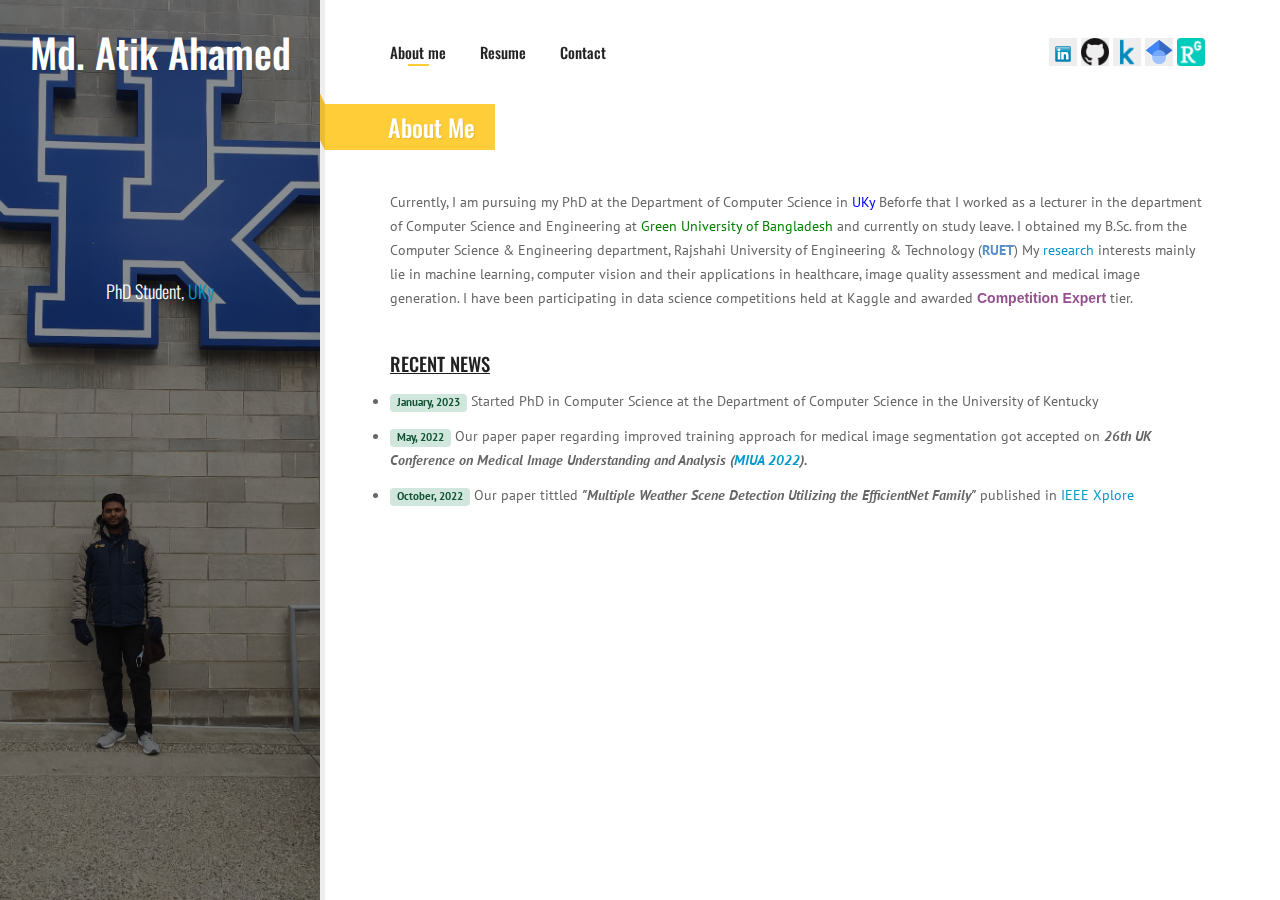
==== commit 49458179: "Updated emails and positions" ====
--- a/index.html
+++ b/index.html
@@ -95,8 +95,10 @@
                 </a>
 
                 <div class="d-none d-lg-block designation-text">
+                    <br>
                     <p class="site-description">PhD Student, <a href="https://www.uky.edu" target="_blank">UKy</a></p>
-                    <p class="site-description">Lecturer (On Leave), <a href="https://green.edu.bd" target="_blank" style="color: green;">GUB</a></p>
+
+                    <!-- <p class="site-description">Lecturer (On Leave), <a href="https://green.edu.bd" target="_blank" style="color: green;">GUB</a></p> -->
                 </div>
 
             </div>
@@ -122,7 +124,8 @@
                         </li>
                         <!-- /About Me Subpage link -->
                         <li>
-                            <a href="https://drive.google.com/file/d/1ndTxuDFGTswgg7R-Frqi2t540qNXM_kg/view?usp=sharing" _target="blank">Resume</a>
+                            <a href="https://drive.google.com/file/d/1ndTxuDFGTswgg7R-Frqi2t540qNXM_kg/view?usp=sharing"
+                                _target="blank">Resume</a>
                         </li>
                         <!-- <li>
                             <a class="pt-trigger" href="#portfolio" data-animation="60" data-goto="3">Publications</a>
@@ -194,25 +197,26 @@
                             </div>
                             <div class="col-sm-12 col-md-12 subpage-block">
                                 <div class="general-info">
-                                    <h4>Currently I am pursuing my PhD at the Department of Computer Science in <a target="_blank"
-                                            href="https://www.uky.edu"
-                                            style="color: blue;">UKy</a></h4>
-                                    <h4>Beforfe that I worked as a lecturer in the department of Computer Science and
+                                    <p>Currently, I am pursuing my PhD at the Department of Computer Science in <a
+                                            target="_blank" href="https://www.uky.edu" style="color: blue;">UKy</a>
+                                        Beforfe that I worked as a lecturer in the department of Computer Science and
                                         Engineering at <a target="_blank"
                                             href="https://green.edu.bd/faculty-profile/dept-of-cse/mr-md-atik-ahamed/"
                                             style="color: green;">Green
-                                            University of Bangladesh</a></h4>
-                                    <p>I obtained my B.Sc. from the Computer Science & Engineering department, Rajshahi
+                                            University of Bangladesh</a> and currently on study leave.
+                                        I obtained my B.Sc. from the Computer Science & Engineering department, Rajshahi
                                         University of
                                         Engineering & Technology (<a target="_blank" href="https://www.ruet.ac.bd/"
-                                            style="color: #588fc5;"><b>RUET</b></a>)</p>
-                                    <p>My <a target="_blank"
+                                            style="color: #588fc5;"><b>RUET</b></a>)
+                                        My <a target="_blank"
                                             href="https://scholar.google.com/citations?user=L9epoWcAAAAJ&hl=en"
                                             title="Scholar">
                                             research
                                         </a> interests mainly lie in machine learning, computer vision and
-                                        their applications in healthcare, image quality assessment and medical image generation.</p>
-                                    <p>I have been participating in data science competitions held at Kaggle and awarded
+                                        their applications in healthcare, image quality assessment and medical image
+                                        generation.
+                                        I have been participating in data science competitions held at Kaggle and
+                                        awarded
                                         <a target="_blank" href="https://www.kaggle.com/atikahamed/competitions"
                                             style="color: #96508e;font-family:Noto Sans, sans-serif"><b>Competition
                                                 Expert</b></a> tier.
@@ -233,11 +237,12 @@
                             <h3 class="text-decoration-underline">RECENT NEWS</h3>
                             <ul>
                                 <li>
-                                    <p>Starting PhD in Computer Science at the Department of Computer Science in the University of Kentucky</p>
+                                    <p><span class="badge alert-success">January, 2023</span> Started PhD in Computer
+                                        Science at the Department of Computer Science in the University of Kentucky</p>
                                 </li>
-                             
+
                                 <li>
-                                    <p><span class="badge alert-success">31/05/2022</span> Our paper paper regarding
+                                    <p><span class="badge alert-success">May, 2022</span> Our paper paper regarding
                                         improved training approach for medical image segmentation got accepted on
                                         <b><i>26th UK
                                                 Conference on
@@ -248,7 +253,7 @@
                                 </li>
 
                                 <li>
-                                    <p><span class="badge alert-success">10/05/2022</span> Our paper tittled
+                                    <p><span class="badge alert-success">October, 2022</span> Our paper tittled
                                         <b><i>"Multiple Weather Scene Detection Utilizing the EfficientNet
                                                 Family"</i></b> published in <a
                                             href="https://ieeexplore.ieee.org/abstract/document/9768411"
@@ -638,13 +643,12 @@
                                         </h5>
                                     </div>
                                     <div class="ci-text">
-                                        <h5>UKy: <a href="" class=""
-                                                data-cfemail="">[atikahamed@uky.edu]</a></h5>
-                                    </div>
-                                    <div class="ci-text">
-                                        <h5>GUB: <a href="" class=""
-                                                data-cfemail="">[atikahamed@cse.green.edu.bd]</a></h5>
-                                    </div>
+                                        <h5>UKy: <a href="" class="" data-cfemail="">[atikahamed@uky.edu]</a></h5>
+                                    </div>
+                                    <!-- <div class="ci-text">
+                                        <h5>GUB: <a href="" class="" data-cfemail="">[atikahamed@cse.green.edu.bd]</a>
+                                        </h5>
+                                    </div> -->
                                 </div>
                                 <!-- <div class="contact-info-block">
                                     <div class="ci-icon">
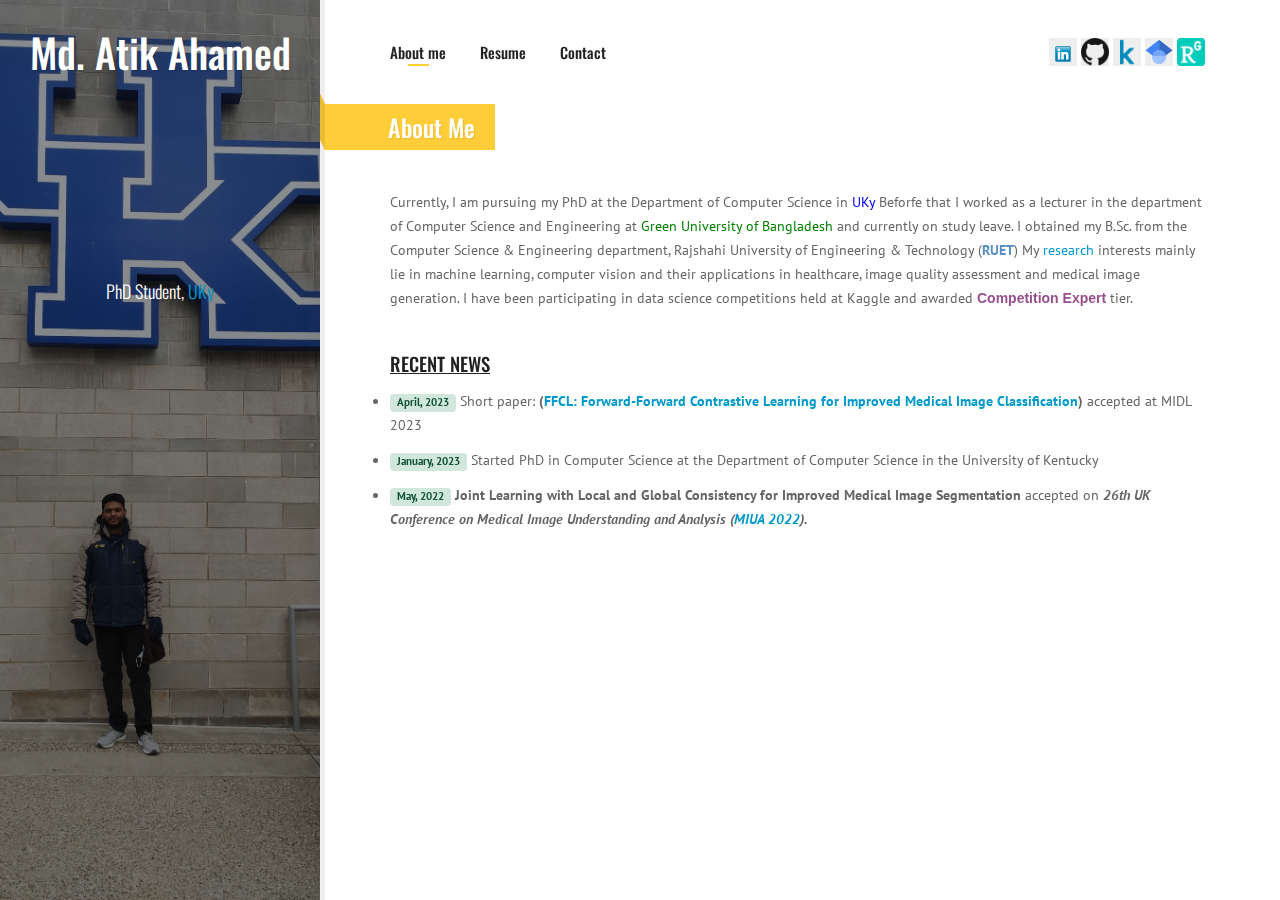
==== commit 7d9b6c83: "Updated intro page" ====
--- a/index.html
+++ b/index.html
@@ -236,30 +236,41 @@
                         <div class="row">
                             <h3 class="text-decoration-underline">RECENT NEWS</h3>
                             <ul>
+
+                                <li>
+                                    <p><span class="badge alert-success">April, 2023</span> Short paper: <b>(<a
+                                                href="https://openreview.net/pdf?id=tfEylAl8vf" target="_blank">FFCL:
+                                                Forward-Forward Contrastive Learning for Improved
+                                                Medical Image Classification</a>) </b>accepted at MIDL 2023</p>
+
+
+
+                                </li>
                                 <li>
                                     <p><span class="badge alert-success">January, 2023</span> Started PhD in Computer
                                         Science at the Department of Computer Science in the University of Kentucky</p>
                                 </li>
 
                                 <li>
-                                    <p><span class="badge alert-success">May, 2022</span> Our paper paper regarding
-                                        improved training approach for medical image segmentation got accepted on
+                                    <p><span class="badge alert-success">May, 2022</span> <b>Joint Learning with Local
+                                            and Global Consistency for Improved Medical Image Segmentation</b> accepted
+                                        on
                                         <b><i>26th UK
                                                 Conference on
                                                 Medical Image Understanding and Analysis (<a
-                                                    href="https://www.miua2022.com/" target="_blank">MIUA
+                                                    href="https://link.springer.com/chapter/10.1007/978-3-031-12053-4_23" target="_blank">MIUA
                                                     2022</a>).</i></b>
                                     </p>
                                 </li>
 
-                                <li>
+                                <!-- <li>
                                     <p><span class="badge alert-success">October, 2022</span> Our paper tittled
                                         <b><i>"Multiple Weather Scene Detection Utilizing the EfficientNet
                                                 Family"</i></b> published in <a
                                             href="https://ieeexplore.ieee.org/abstract/document/9768411"
                                             target="_blank">IEEE Xplore</a>
                                     </p>
-                                </li>
+                                </li> -->
                             </ul>
                         </div>
 
@@ -625,7 +636,7 @@
                                 <div class="block-title">
                                     <h3>Get in Touch</h3>
                                 </div>
-                                <p>Kindly drop me a text with one of the following emails</p>
+                                <p>Kindly drop me a text with the following email (<i>remove *</i>) </p>
                                 <div class="contact-info-block">
                                     <div class="ci-icon">
                                         <i class="pe-7s-icon pe-7s-map-marker"></i>
@@ -638,12 +649,12 @@
                                     <div class="ci-icon">
                                         <i class="pe-7s-icon pe-7s-mail"></i>
                                     </div>
-                                    <div class="ci-text">
+                                    <!-- <div class="ci-text">
                                         <h5>Personal: <a href="" class="" data-cfemail="">[atikahamedutso@gmail.com]</a>
                                         </h5>
-                                    </div>
+                                    </div> -->
                                     <div class="ci-text">
-                                        <h5>UKy: <a href="" class="" data-cfemail="">[atikahamed@uky.edu]</a></h5>
+                                        <h5>atik*ahamed*[at]uky.edu</h5>
                                     </div>
                                     <!-- <div class="ci-text">
                                         <h5>GUB: <a href="" class="" data-cfemail="">[atikahamed@cse.green.edu.bd]</a>
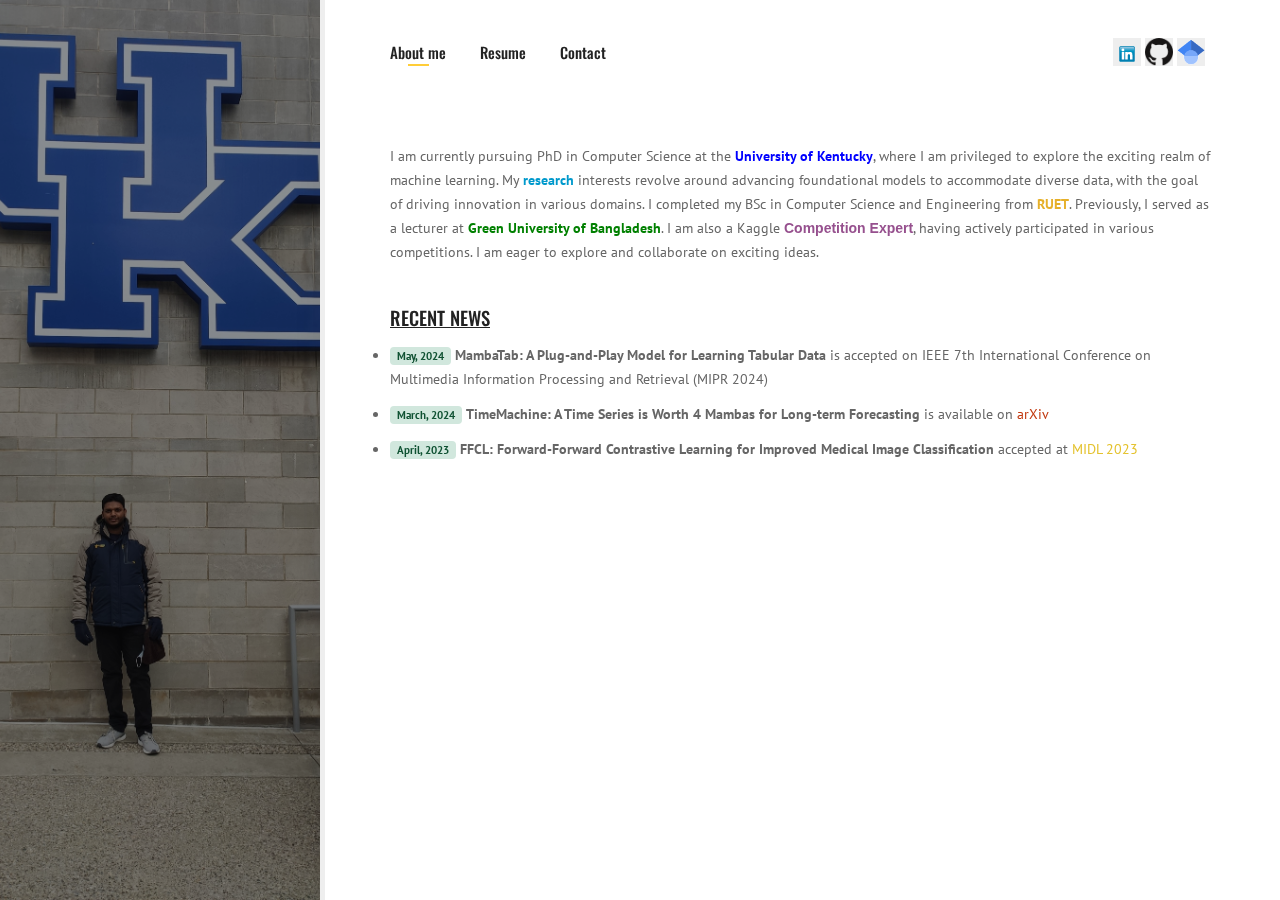
==== commit 6f867c52: "Information updated." ====
--- a/index.html
+++ b/index.html
@@ -4,12 +4,11 @@
 <head>
     <meta charset="UTF-8" />
     <meta http-equiv="X-UA-Compatible" content="IE=edge">
-    <title>Md. Atik Ahamed</title>
+    <title>Md Atik Ahamed</title>
     <meta name="viewport" content="width=device-width, initial-scale=1, maximum-scale=1" />
-    <meta name="description" content="Md. Atik Ahamed" />
+    <meta name="description" content="Md Atik Ahamed" />
     <meta name="keywords" content="vcard, resposnive, retina, resume, jquery, css3, bootstrap, Sunshine, portfolio" />
     <meta name="author" content="lmtheme" />
-    <link rel="shortcut icon" href="favicon.ico">
 
     <link rel="stylesheet" href="bootstrap-5.1.1-dist/css/bootstrap.min.css">
     <link rel="stylesheet" href="css/normalize.css">
@@ -90,16 +89,7 @@
             </div>
 
             <div class="site-title-block">
-                <a href="#" target="_blank">
-                    <h1 class="site-title">Md. Atik Ahamed</h1>
-                </a>
-
-                <div class="d-none d-lg-block designation-text">
-                    <br>
-                    <p class="site-description">PhD Student, <a href="https://www.uky.edu" target="_blank">UKy</a></p>
-
-                    <!-- <p class="site-description">Lecturer (On Leave), <a href="https://green.edu.bd" target="_blank" style="color: green;">GUB</a></p> -->
-                </div>
+
 
             </div>
 
@@ -127,14 +117,9 @@
                             <a href="https://drive.google.com/file/d/1ndTxuDFGTswgg7R-Frqi2t540qNXM_kg/view?usp=sharing"
                                 _target="blank">Resume</a>
                         </li>
-                        <!-- <li>
-                            <a class="pt-trigger" href="#portfolio" data-animation="60" data-goto="3">Publications</a>
-                        </li> -->
-                        <!-- <li>
-                            <a class="pt-trigger" href="#blog" data-animation="61" data-goto="4">Blog</a>
-                        </li> -->
-                        <li>
-                            <a class="pt-trigger" href="#contact" data-animation="61" data-goto="4">Contact</a>
+
+                        <li>
+                            <a class="pt-trigger" href="#contact" data-animation="61" data-goto="2">Contact</a>
                         </li>
                     </ul>
                     <!-- /Main menu -->
@@ -146,19 +131,14 @@
                             </a>
                         </li>
 
-                        <!-- Full list of social icons: http://fontawesome.io/icons/#brand -->
+
                         <li>
                             <a class="tip social-button" target="_blank" href="https://github.com/Atik-Ahamed"
                                 title="Github">
                                 <img src="github.ico"></a>
                         </li>
 
-                        <li>
-                            <a class="tip social-button" target="_blank" href="https://www.kaggle.com/atikahamed"
-                                title="Kaggle">
-                                <img src="kaggle.ico">
-                            </a>
-                        </li>
+
 
                         <li>
                             <a class="tip social-button" target="_blank"
@@ -167,14 +147,6 @@
                             </a>
                         </li>
 
-                        <!-- <li><a class="tip social-button" href="https://www.kaggle.com/atikahamed" title="Kaggle">
-                  <img src="kaggle.ico">
-              </li> -->
-                        <li>
-                            <a class="tip social-button" href="https://www.researchgate.net/profile/Md-Atik-Ahamed"
-                                title="ResearchGate">
-                                <img src="researchgateicon.ico"></a>
-                        </li>
                     </ul>
 
                 </div>
@@ -185,7 +157,7 @@
                     <!-- About Me Subpage -->
                     <section class="pt-page pt-page-1" data-id="about_me">
                         <div class="section-title-block">
-                            <h2 class="section-title">About Me</h2>
+
                             <!-- <h5 class="section-description">Life Long Learner</h5> -->
                         </div>
 
@@ -197,29 +169,25 @@
                             </div>
                             <div class="col-sm-12 col-md-12 subpage-block">
                                 <div class="general-info">
-                                    <p>Currently, I am pursuing my PhD at the Department of Computer Science in <a
-                                            target="_blank" href="https://www.uky.edu" style="color: blue;">UKy</a>
-                                        Beforfe that I worked as a lecturer in the department of Computer Science and
-                                        Engineering at <a target="_blank"
-                                            href="https://green.edu.bd/faculty-profile/dept-of-cse/mr-md-atik-ahamed/"
-                                            style="color: green;">Green
-                                            University of Bangladesh</a> and currently on study leave.
-                                        I obtained my B.Sc. from the Computer Science & Engineering department, Rajshahi
-                                        University of
-                                        Engineering & Technology (<a target="_blank" href="https://www.ruet.ac.bd/"
-                                            style="color: #588fc5;"><b>RUET</b></a>)
+                                    <p>I am currently pursuing PhD in Computer Science at the <a target="_blank"
+                                            href="https://www.uky.edu" style="color: blue;"><b>University of
+                                                Kentucky</b></a>, where I am privileged to explore the exciting realm of
+                                        machine learning.
                                         My <a target="_blank"
                                             href="https://scholar.google.com/citations?user=L9epoWcAAAAJ&hl=en"
-                                            title="Scholar">
-                                            research
-                                        </a> interests mainly lie in machine learning, computer vision and
-                                        their applications in healthcare, image quality assessment and medical image
-                                        generation.
-                                        I have been participating in data science competitions held at Kaggle and
-                                        awarded
-                                        <a target="_blank" href="https://www.kaggle.com/atikahamed/competitions"
+                                            title="Scholar"> <b>research</b> </a> interests revolve around advancing
+                                        foundational models to accommodate diverse data,
+                                        with the goal of driving innovation in various domains.
+                                        I completed my BSc in Computer Science and Engineering from <a target="_blank"
+                                            href="https://www.ruet.ac.bd/" style="color: #e6b029;"><b>RUET</b></a>.
+                                        Previously, I served as a lecturer at <a target="_blank"
+                                            href="https://green.edu.bd/" style="color: green;"><b>Green University of
+                                                Bangladesh</b></a>.
+                                        I am also a Kaggle <a target="_blank"
+                                            href="https://www.kaggle.com/atikahamed/competitions"
                                             style="color: #96508e;font-family:Noto Sans, sans-serif"><b>Competition
-                                                Expert</b></a> tier.
+                                                Expert</b></a>, having actively participated in various competitions.
+                                        I am eager to explore and collaborate on exciting ideas.
                                     </p>
                                 </div>
                             </div>
@@ -236,396 +204,42 @@
                         <div class="row">
                             <h3 class="text-decoration-underline">RECENT NEWS</h3>
                             <ul>
-
                                 <li>
-                                    <p><span class="badge alert-success">April, 2023</span> Short paper: <b>(<a
-                                                href="https://openreview.net/pdf?id=tfEylAl8vf" target="_blank">FFCL:
-                                                Forward-Forward Contrastive Learning for Improved
-                                                Medical Image Classification</a>) </b>accepted at MIDL 2023</p>
-
-
-
+                                    <p><span class="badge alert-success">May, 2024</span> <b>MambaTab: A Plug-and-Play
+                                            Model for Learning Tabular Data</b> is accepted on IEEE 7th International
+                                        Conference on Multimedia Information Processing and Retrieval (MIPR 2024)</p>
                                 </li>
+
                                 <li>
-                                    <p><span class="badge alert-success">January, 2023</span> Started PhD in Computer
-                                        Science at the Department of Computer Science in the University of Kentucky</p>
+                                    <p><span class="badge alert-success">March, 2024</span> <b>TimeMachine: A Time
+                                            Series is Worth 4 Mambas for Long-term Forecasting</b> is available on <a
+                                            target="_blank" href="https://arxiv.org/abs/2403.09898"
+                                            style="color: #c23a11;">arXiv</a></p>
                                 </li>
 
+
                                 <li>
-                                    <p><span class="badge alert-success">May, 2022</span> <b>Joint Learning with Local
-                                            and Global Consistency for Improved Medical Image Segmentation</b> accepted
-                                        on
-                                        <b><i>26th UK
-                                                Conference on
-                                                Medical Image Understanding and Analysis (<a
-                                                    href="https://link.springer.com/chapter/10.1007/978-3-031-12053-4_23" target="_blank">MIUA
-                                                    2022</a>).</i></b>
-                                    </p>
+                                    <p><span class="badge alert-success">April, 2023</span><b> FFCL:
+                                            Forward-Forward Contrastive Learning for Improved
+                                            Medical Image Classification</b> accepted at <a
+                                            href="https://openreview.net/pdf?id=tfEylAl8vf" target="_blank"
+                                            style="color: rgb(228, 194, 45);">MIDL 2023</a></p>
+
                                 </li>
-
-                                <!-- <li>
-                                    <p><span class="badge alert-success">October, 2022</span> Our paper tittled
-                                        <b><i>"Multiple Weather Scene Detection Utilizing the EfficientNet
-                                                Family"</i></b> published in <a
-                                            href="https://ieeexplore.ieee.org/abstract/document/9768411"
-                                            target="_blank">IEEE Xplore</a>
-                                    </p>
-                                </li> -->
                             </ul>
                         </div>
 
-                        <!-- <div class="row">
-
-
-                            <div class="col subpage-block">
-                                <div class="fun-fact-block">
-                                    <i class="pe-7s-icon pe-7s-users"></i>
-                                    <h4>Paper citations</h4>
-                                    <span class="fun-value">11</span>
-                                </div>
-                            </div>
-
-                            <div class="col subpage-block">
-                                <div class="fun-fact-block gray-bg">
-                                    <i class="pe-7s-icon pe-7s-medal"></i>
-                                    <h4>Kaggle Comp. Medals Won</h4>
-                                    <span class="fun-value">6</span>
-                                </div>
-                            </div>
-
-                            <div class="col subpage-block">
-                                <div class="fun-fact-block">
-                                    <i class="pe-7s-icon pe-7s-copy-file"></i>
-                                    <h4>Accepted Papers</h4>
-                                    <span class="fun-value">4</span>
-                                </div>
-                            </div>
-                        </div> -->
-                        <!-- End of Fun fucts block -->
+
                     </section>
                     <!-- End of About Me Subpage -->
 
-                    <!-- Resume Subpage -->
-                    <section class="pt-page pt-page-2" data-id="resume">
-                        <div class="section-title-block">
-                            <h2 class="section-title">Resume</h2>
-                            <!-- <h5 class="section-description">6 Years of Experience</h5> -->
-                        </div>
-
-                        <div class="row">
-                            <div class="col-sm-6 col-md-4 subpage-block">
-                                <div class="block-title">
-                                    <h3>Experience</h3>
-                                </div>
-                                <div class="timeline">
-                                    <!-- Single event -->
-                                    <div class="timeline-event te-primary">
-                                        <h5 class="event-date">4th October 2021 - Current</h5>
-                                        <h4 class="event-name">Lecturer</h4>
-                                        <span class="event-description"><a
-                                                href="https://green.edu.bd/faculty-profile/dept-of-cse/mr-md-atik-ahamed/">Green
-                                                University of Bangladesh</a></span>
-                                        <!-- <p>Mauris magna sapien, pharetra consectetur fringilla vitae, interdum sed
-                                            tortor.</p> -->
-                                    </div>
-                                    <!-- Single event -->
-                                    <div class="timeline-event te-primary">
-                                        <h5 class="event-date">21st, March 2021 - 2nd, October 2021</h5>
-                                        <h4 class="event-name">Lecturer</h4>
-                                        <span class="event-description"><a
-                                                href="http://www.cub.edu.bd/cub/index.php">Canadian University of
-                                                Bangladesh</a></span>
-                                        <!-- <p>Mauris magna sapien, pharetra consectetur fringilla vitae, interdum sed
-                                            tortor.</p> -->
-                                    </div>
-                                    <!-- Single event -->
-                                </div>
-
-                            </div>
-
-                            <div class="col-sm-6 col-md-8 subpage-block">
-                                <div class="block-title">
-                                    <h3>Awards</h3>
-                                </div>
-                                <div class="timeline">
-                                    <!-- Single event -->
-                                    <div class="timeline-event te-primary">
-                                        <h5 class="event-date">Machine Learning Compettion Awards</h5>
-
-                                    </div>
-                                    <ul>
-                                        <li>
-                                            <p><span class="badge alert-success">Ranked 12 out-of 784</span> and Awarded
-                                                Silver on <a
-                                                    href="https://www.kaggle.com/c/rsna-str-pulmonary-embolism-detection/leaderboard"
-                                                    target="_blank" class="link-info">RSNA STR Pulmonary Embolism
-                                                    Detection</a></p>
-                                        </li>
-                                        <li>
-                                            <p><span class="badge alert-success">Ranked 22 out-of 1505</span> and
-                                                Awarded Silver on <a
-                                                    href="https://www.kaggle.com/c/sartorius-cell-instance-segmentation/leaderboard"
-                                                    target="_blank" class="link-info">Sartorius - Cell Instance
-                                                    Segmentation</a></p>
-                                        </li>
-                                        <li>
-                                            <p><span class="badge alert-success">Ranked 23 out-of 1139</span> and
-                                                Awarded Silver on <a href="https://www.kaggle.com/c/halite/leaderboard"
-                                                    target="_blank" class="link-info">Halite by Two Sigma</a></p>
-                                        </li>
-                                        <li>
-                                            <p><span class="badge alert-success">Ranked 35 out-of 736</span> and Awarded
-                                                Silver on <a
-                                                    href="https://www.kaggle.com/c/landmark-recognition-2020/leaderboard"
-                                                    target="_blank" class="link-info">Google Landmark Recognition</a>
-                                            </p>
-                                        </li>
-                                        <li>
-                                            <p><span class="badge alert-success">Ranked 48 out-of 541</span> and Awarded
-                                                Silver on <a
-                                                    href="https://www.kaggle.com/c/landmark-retrieval-2020/leaderboard"
-                                                    target="_blank" class="link-info">Google Landmark Retrieval</a></p>
-                                        </li>
-                                        <li>
-                                            <p><span class="badge alert-success">Ranked 293 out-of 3900</span> and
-                                                Awarded Bronze on <a
-                                                    href="https://www.kaggle.com/c/cassava-leaf-disease-classification/leaderboard"
-                                                    target="_blank" class="link-info">Cassava Leaf Disease
-                                                    Classification</a></p>
-                                        </li>
-                                        <li>
-                                            <p><span class="badge alert-success">Ranked 40 out-of 5864</span> on <a
-                                                    href="https://www.hackerearth.com/challenges/competitive/hackerearth-deep-learning-challenge-identify-dance-form/leaderboard/identify-the-dance-form-deea77f8/"
-                                                    target="_blank" class="link-info">HackerEarth Deep Learning
-                                                    challenge: Identify the dance form</a></p>
-                                        </li>
-
-                                    </ul>
-
-                                </div>
-
-                            </div>
-                            <div class="col-sm-6 col-md-6 subpage-block">
-                                <div class="block-title">
-                                    <h3>Education</h3>
-                                </div>
-                                <div class="timeline">
-                                    <!-- Single event -->
-                                    <div class="timeline-event te-primary">
-                                        <h5 class="event-date">2021</h5>
-                                        <h4 class="event-name">B.Sc. in Computer Science & Engineering</h4>
-                                        <span class="event-description">Rajshahi University of Engineering &
-                                            Technology</span>
-                                        <p><b>CGPA 3.61/4.00(1st class 6th)</b></p>
-                                    </div>
-                                    <!-- Single event -->
-                                    <div class="timeline-event te-primary">
-                                        <h5 class="event-date">2015</h5>
-                                        <h4 class="event-name">Higher Secendory Certificate(H.S.C)</h4>
-                                        <span class="event-description">New Govt. Degree College, Rajshahi</span>
-                                        <p>GPA 5.00/5.00</p>
-                                    </div>
-                                    <!-- Single event -->
-                                    <div class="timeline-event te-primary">
-                                        <h5 class="event-date">2013</h5>
-                                        <h4 class="event-name">Secendory School Certificate(S.S.C)</h4>
-                                        <span class="event-description">Lions School and College,
-                                            Saidpur,Nilphamary</span>
-                                        <p>GPA 5.00/5.00</p>
-                                    </div>
-                                </div>
-                            </div>
-
-
-
-                            <div class="col-sm-6 col-md-5 subpage-block">
-                                <div class="block-title">
-                                    <h3>Tools & Libraries</h3>
-                                </div>
-                                <div class="skills-info">
-                                    <h4>PyTorch</h4>
-                                    <div class="skill-container">
-                                        <div class="skill-percentage skill-2"></div>
-                                    </div>
-
-                                    <h4>Latex</h4>
-                                    <div class="skill-container">
-                                        <div class="skill-percentage skill-1"></div>
-                                    </div>
-
-                                    <h4>MLflow</h4>
-                                    <div class="skill-container">
-                                        <div class="skill-percentage skill-3"></div>
-                                    </div>
-                                    <h4>Keras & Tensor-flow</h4>
-                                    <div class="skill-container">
-                                        <div class="skill-percentage skill-3"></div>
-                                    </div>
-                                </div>
-
-                                <div class="block-title">
-                                    <h3>Coding Languages</h3>
-                                </div>
-                                <div class="skills-info">
-                                    <h4>Python</h4>
-                                    <div class="skill-container">
-                                        <div class="skill-percentage skill-4"></div>
-                                    </div>
-
-                                    <h4>C++</h4>
-                                    <div class="skill-container">
-                                        <div class="skill-percentage skill-5"></div>
-                                    </div>
-
-                                    <h4>Java</h4>
-                                    <div class="skill-container">
-                                        <div class="skill-percentage skill-6"></div>
-                                    </div>
-
-                                    <!-- <h4>Wordpress</h4>
-                                    <div class="skill-container">
-                                        <div class="skill-percentage skill-7"></div>
-                                    </div>
-
-                                    <h4>PHP</h4>
-                                    <div class="skill-container">
-                                        <div class="skill-percentage skill-8"></div>
-                                    </div> -->
-                                </div>
-                            </div>
-                        </div>
-                        <div class="row">
-                            <div class="col-sm-12 col-md-12">
-                                <div class="download-cv-block">
-                                    <a class="button" target="_blank"
-                                        href="https://drive.google.com/file/d/1ndTxuDFGTswgg7R-Frqi2t540qNXM_kg/view?usp=sharing">View
-                                        CV</a>
-                                </div>
-                            </div>
-                        </div>
-                    </section>
-                    <!-- End Resume Subpage -->
-
-
-                    <!-- Portfolio Subpage -->
-                    <section class="pt-page pt-page-3" data-id="portfolio">
-
-
-
-                        <!-- Portfolio Content -->
-                        <div class="portfolio-content">
-
-
-                            <div>
-                                <!-- End of Portfolio filter -->
-                                <div class="row">
-                                    <div class="col-12 ">
-                                        <!-- Portfolio Grid -->
-                                        <div id="portfolio_grid" class="portfolio-grid ">
-
-                                            <figure class="item">
-                                                <a class="ajax-page-load" href="portfolio-3.html">
-                                                    <img src="images/epoch_vs_loss.png" alt="">
-                                                    <div>
-                                                        <!-- <h5 class="name">Project Name</h5> -->
-                                                        <!-- <small>Media</small> -->
-                                                        <i class="fa fa-file-text-o"></i>
-                                                    </div>
-                                                </a>
-                                            </figure>
-
-
-                                            <!-- /Portfolio Item 1 -->
-
-
-                                        </div>
-                                        <p>RT Sadia, <b>MA Ahamed</b>, and MA Hossain<i> <b>Multiple Weather Scene
-                                                    Detection Utilizing the EfficientNet Family.</b></i> In 2021
-                                            International Conference on Computer, Communication, Chemical, Materials and
-                                            Electronic Engineering (IC4ME2)</p>
-
-                                        <!-- /Portfolio Grid -->
-                                    </div>
-                                </div>
-
-
-                                <div class="row">
-                                    <div class="col-12 ">
-                                        <!-- Portfolio Grid -->
-                                        <div id="portfolio_grid" class="portfolio-grid ">
-
-                                            <figure class="item">
-                                                <a class="ajax-page-load" href="portfolio-1.html">
-                                                    <img src="images/node_unet.jpg" alt="">
-                                                    <div>
-                                                        <!-- <h5 class="name">Project Name</h5> -->
-                                                        <!-- <small>Media</small> -->
-                                                        <i class="fa fa-file-text-o"></i>
-                                                    </div>
-                                                </a>
-                                            </figure>
-                                            <!-- /Portfolio Item 1 -->
-
-
-                                        </div>
-
-                                        <!-- /Portfolio Grid -->
-                                    </div>
-                                    <p><b>M. A. Ahamed</b>, M. Ali Hossain, and M. Al Mamun.<i> <b>Semantic
-                                                Segmentation
-                                                of
-                                                Self-Supervised Dataset and Medical Images Using Combination of
-                                                U-Net
-                                                and
-                                                Neural Ordinary Differential Equations.</b></i> In 2020 IEEE Region
-                                        10
-                                        Symposium
-                                        (TENSYMP), pages 238-241, 2020.</p>
-                                </div>
-
-                            </div>
-                            <div class="row" style="margin-top: 1%;">
-                                <div class="col-12">
-                                    <!-- Portfolio Grid -->
-                                    <div id="portfolio_grid" class="portfolio-grid ">
-
-                                        <figure class="item">
-                                            <a class="ajax-page-load" href="portfolio-2.html">
-                                                <img src="images/ecg1.jpg" alt="">
-                                                <div>
-                                                    <!-- <h5 class="name">Project Name</h5> -->
-                                                    <!-- <small>Media</small> -->
-                                                    <i class="fa fa-file-text-o"></i>
-                                                </div>
-                                            </a>
-                                        </figure>
-                                        <!-- /Portfolio Item 1 -->
-
-
-                                    </div>
-                                </div>
-                                <!-- /Portfolio Grid -->
-                                <p><b>M. A. Ahamed</b>, K. A. Hasan, K. F. Monowar, N. Mashnoor, and M. A. Hossain.
-                                    <b><i>ECG
-                                            Heartbeat Classification Using Ensemble of Efficient Machine Learning
-                                            Approaches on Imbalanced Datasets.</b></i> In 2020 2nd International
-                                    Conference on
-                                    Advanced Information and Communication Technology (ICAICT), pages 140–145,
-                                    2020.
-                                </p>
-                            </div>
-
-                        </div>
-
-
-
-
-                    </section>
-                    <!-- /Portfolio Subpage -->
+
+
+
 
 
                     <!-- Contact Subpage -->
-                    <section class="pt-page pt-page-4" data-id="contact">
+                    <section class="pt-page pt-page-2" data-id="contact">
                         <div class="section-title-block">
                             <h2 class="section-title">Contact</h2>
                             <h5 class="section-description">Get in Touch</h5>
@@ -650,23 +264,23 @@
                                         <i class="pe-7s-icon pe-7s-mail"></i>
                                     </div>
                                     <!-- <div class="ci-text">
-                                        <h5>Personal: <a href="" class="" data-cfemail="">[atikahamedutso@gmail.com]</a>
-                                        </h5>
-                                    </div> -->
+                                <h5>Personal: <a href="" class="" data-cfemail="">[atikahamedutso@gmail.com]</a>
+                                </h5>
+                            </div> -->
                                     <div class="ci-text">
                                         <h5>atik*ahamed*[at]uky.edu</h5>
                                     </div>
                                     <!-- <div class="ci-text">
-                                        <h5>GUB: <a href="" class="" data-cfemail="">[atikahamed@cse.green.edu.bd]</a>
-                                        </h5>
-                                    </div> -->
+                                <h5>GUB: <a href="" class="" data-cfemail="">[atikahamed@cse.green.edu.bd]</a>
+                                </h5>
+                            </div> -->
                                 </div>
                                 <!-- <div class="contact-info-block">
-                                    <div class="ci-icon">
-                                        <i class="pe-7s-icon pe-7s-call"></i>
-                                    </div>
-                                    
-                                </div> -->
+                            <div class="ci-icon">
+                                <i class="pe-7s-icon pe-7s-call"></i>
+                            </div>
+                            
+                        </div> -->
 
                             </div>
 
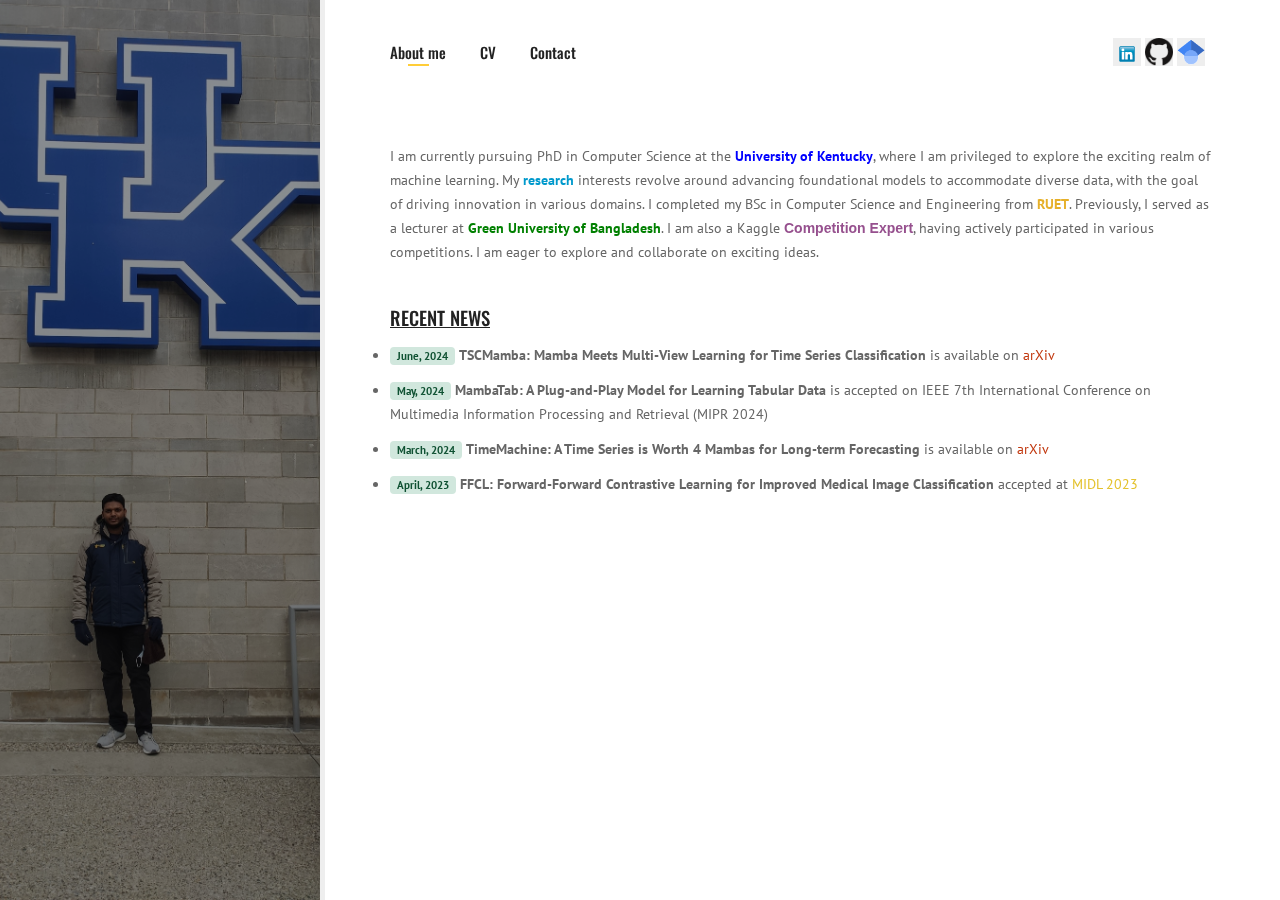
==== commit ac9e12d1: "Update on news" ====
--- a/index.html
+++ b/index.html
@@ -115,7 +115,7 @@
                         <!-- /About Me Subpage link -->
                         <li>
                             <a href="https://drive.google.com/file/d/1ndTxuDFGTswgg7R-Frqi2t540qNXM_kg/view?usp=sharing"
-                                _target="blank">Resume</a>
+                                _target="blank">CV</a>
                         </li>
 
                         <li>
@@ -205,6 +205,11 @@
                             <h3 class="text-decoration-underline">RECENT NEWS</h3>
                             <ul>
                                 <li>
+                                    <p><span class="badge alert-success">June, 2024</span> <b>TSCMamba: Mamba Meets Multi-View Learning for Time Series Classification</b> is available on <a
+                                        target="_blank" href="https://scholar.google.com/scholar_lookup?arxiv_id=2406.04419"
+                                        style="color: #c23a11;">arXiv</a></p>
+                                </li>
+                                <li>
                                     <p><span class="badge alert-success">May, 2024</span> <b>MambaTab: A Plug-and-Play
                                             Model for Learning Tabular Data</b> is accepted on IEEE 7th International
                                         Conference on Multimedia Information Processing and Retrieval (MIPR 2024)</p>
@@ -213,11 +218,11 @@
                                 <li>
                                     <p><span class="badge alert-success">March, 2024</span> <b>TimeMachine: A Time
                                             Series is Worth 4 Mambas for Long-term Forecasting</b> is available on <a
-                                            target="_blank" href="https://arxiv.org/abs/2403.09898"
+                                            target="_blank" href="https://scholar.google.com/scholar_lookup?arxiv_id=2403.09898"
                                             style="color: #c23a11;">arXiv</a></p>
                                 </li>
 
-
+                                
                                 <li>
                                     <p><span class="badge alert-success">April, 2023</span><b> FFCL:
                                             Forward-Forward Contrastive Learning for Improved
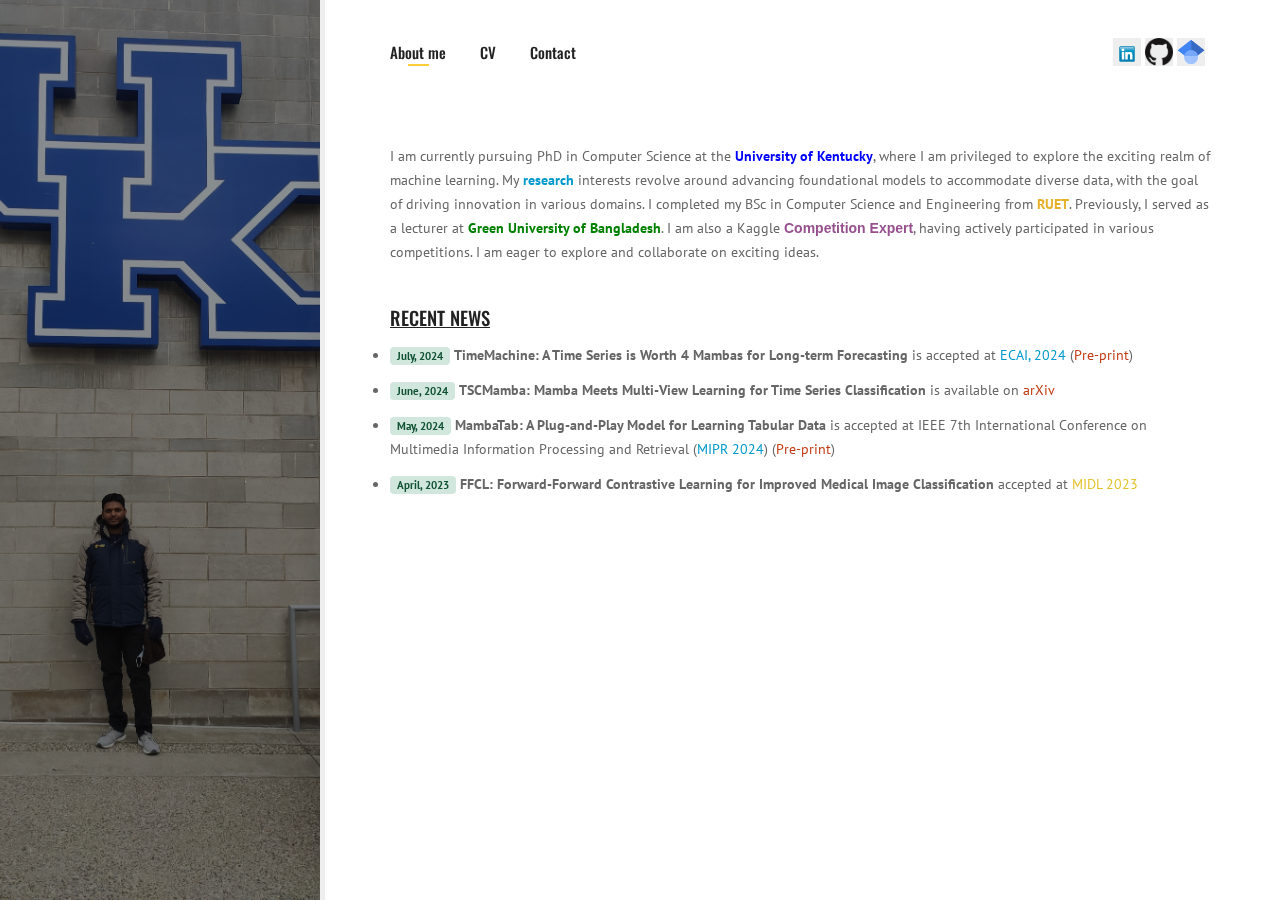
==== commit 3e661c89: "News Update" ====
--- a/index.html
+++ b/index.html
@@ -205,23 +205,23 @@
                             <h3 class="text-decoration-underline">RECENT NEWS</h3>
                             <ul>
                                 <li>
+                                    <p><span class="badge alert-success">July, 2024</span> <b>TimeMachine: A Time
+                                            Series is Worth 4 Mambas for Long-term Forecasting</b> is accepted at <a target="_blank" href="https://www.ecai2024.eu/">ECAI, 2024</a> (<a
+                                            target="_blank" href="https://scholar.google.com/scholar_lookup?arxiv_id=2403.09898"
+                                            style="color: #c23a11;">Pre-print</a>)</p>
+                                </li>
+                                <li>
                                     <p><span class="badge alert-success">June, 2024</span> <b>TSCMamba: Mamba Meets Multi-View Learning for Time Series Classification</b> is available on <a
                                         target="_blank" href="https://scholar.google.com/scholar_lookup?arxiv_id=2406.04419"
                                         style="color: #c23a11;">arXiv</a></p>
                                 </li>
                                 <li>
                                     <p><span class="badge alert-success">May, 2024</span> <b>MambaTab: A Plug-and-Play
-                                            Model for Learning Tabular Data</b> is accepted on IEEE 7th International
-                                        Conference on Multimedia Information Processing and Retrieval (MIPR 2024)</p>
+                                            Model for Learning Tabular Data</b> is accepted at IEEE 7th International
+                                        Conference on Multimedia Information Processing and Retrieval (<a target="_blank" href="https://sites.google.com/view/mipr2024">MIPR 2024</a>) (<a
+                                        target="_blank" href="https://arxiv.org/abs/2401.08867"
+                                        style="color: #c23a11;">Pre-print</a>)</p>
                                 </li>
-
-                                <li>
-                                    <p><span class="badge alert-success">March, 2024</span> <b>TimeMachine: A Time
-                                            Series is Worth 4 Mambas for Long-term Forecasting</b> is available on <a
-                                            target="_blank" href="https://scholar.google.com/scholar_lookup?arxiv_id=2403.09898"
-                                            style="color: #c23a11;">arXiv</a></p>
-                                </li>
-
                                 
                                 <li>
                                     <p><span class="badge alert-success">April, 2023</span><b> FFCL:
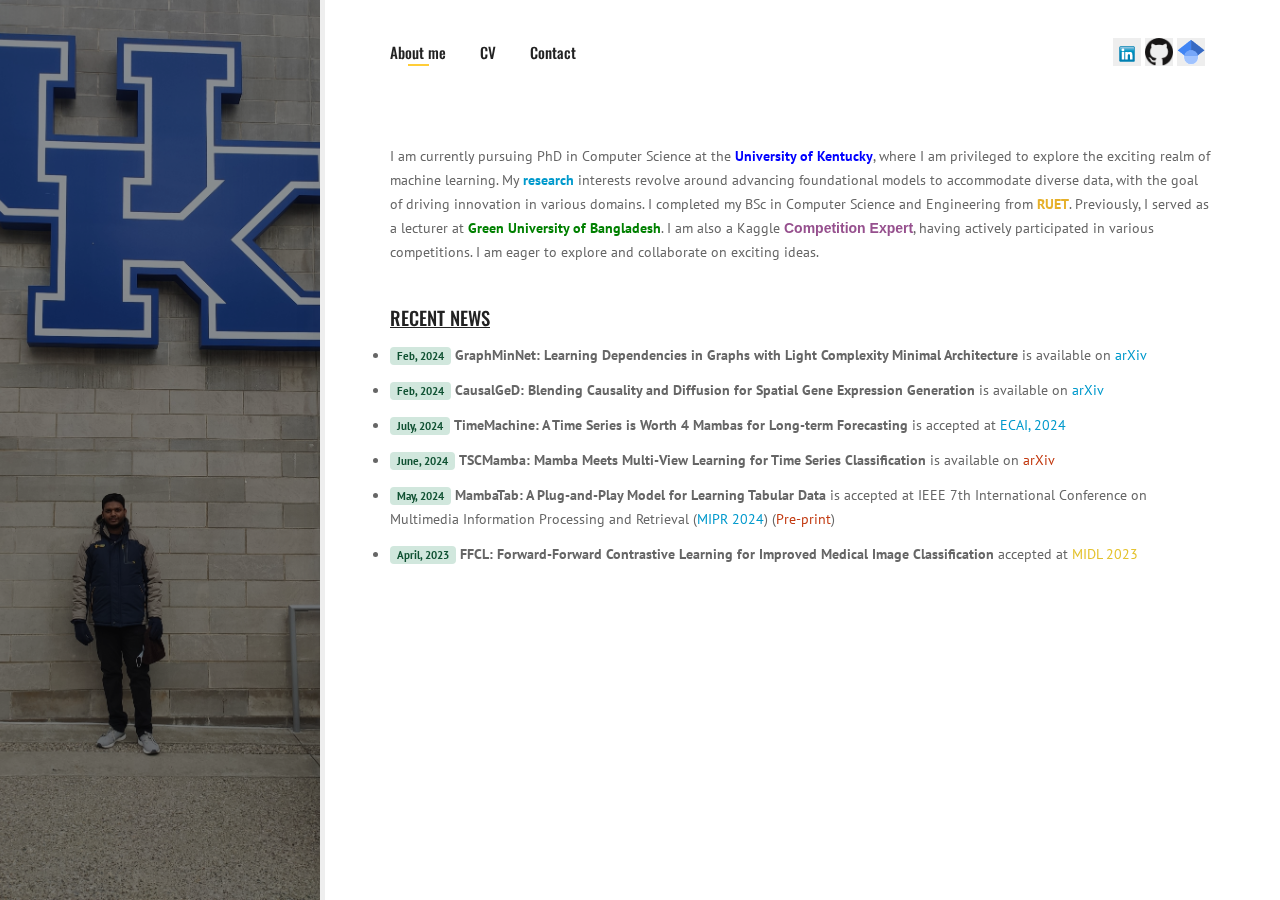
==== commit 9127e11d: "Updated news" ====
--- a/index.html
+++ b/index.html
@@ -204,11 +204,16 @@
                         <div class="row">
                             <h3 class="text-decoration-underline">RECENT NEWS</h3>
                             <ul>
+
+                                <li>
+                                    <p><span class="badge alert-success">Feb, 2024</span> <b>GraphMinNet: Learning Dependencies in Graphs with Light Complexity Minimal Architecture</b> is available on <a target="_blank" href="https://scholar.google.com/scholar_lookup?arxiv_id=2502.00282">arXiv</a></p>
+                                </li>
+                                <li>
+                                    <p><span class="badge alert-success">Feb, 2024</span> <b>CausalGeD: Blending Causality and Diffusion for Spatial Gene Expression Generation</b> is available on <a target="_blank" href="https://arxiv.org/abs/2502.07751">arXiv</a></p>
+                                </li>
                                 <li>
                                     <p><span class="badge alert-success">July, 2024</span> <b>TimeMachine: A Time
-                                            Series is Worth 4 Mambas for Long-term Forecasting</b> is accepted at <a target="_blank" href="https://www.ecai2024.eu/">ECAI, 2024</a> (<a
-                                            target="_blank" href="https://scholar.google.com/scholar_lookup?arxiv_id=2403.09898"
-                                            style="color: #c23a11;">Pre-print</a>)</p>
+                                            Series is Worth 4 Mambas for Long-term Forecasting</b> is accepted at <a target="_blank" href="https://ebooks.iospress.nl/doi/10.3233/FAIA240677">ECAI, 2024</a></p>
                                 </li>
                                 <li>
                                     <p><span class="badge alert-success">June, 2024</span> <b>TSCMamba: Mamba Meets Multi-View Learning for Time Series Classification</b> is available on <a
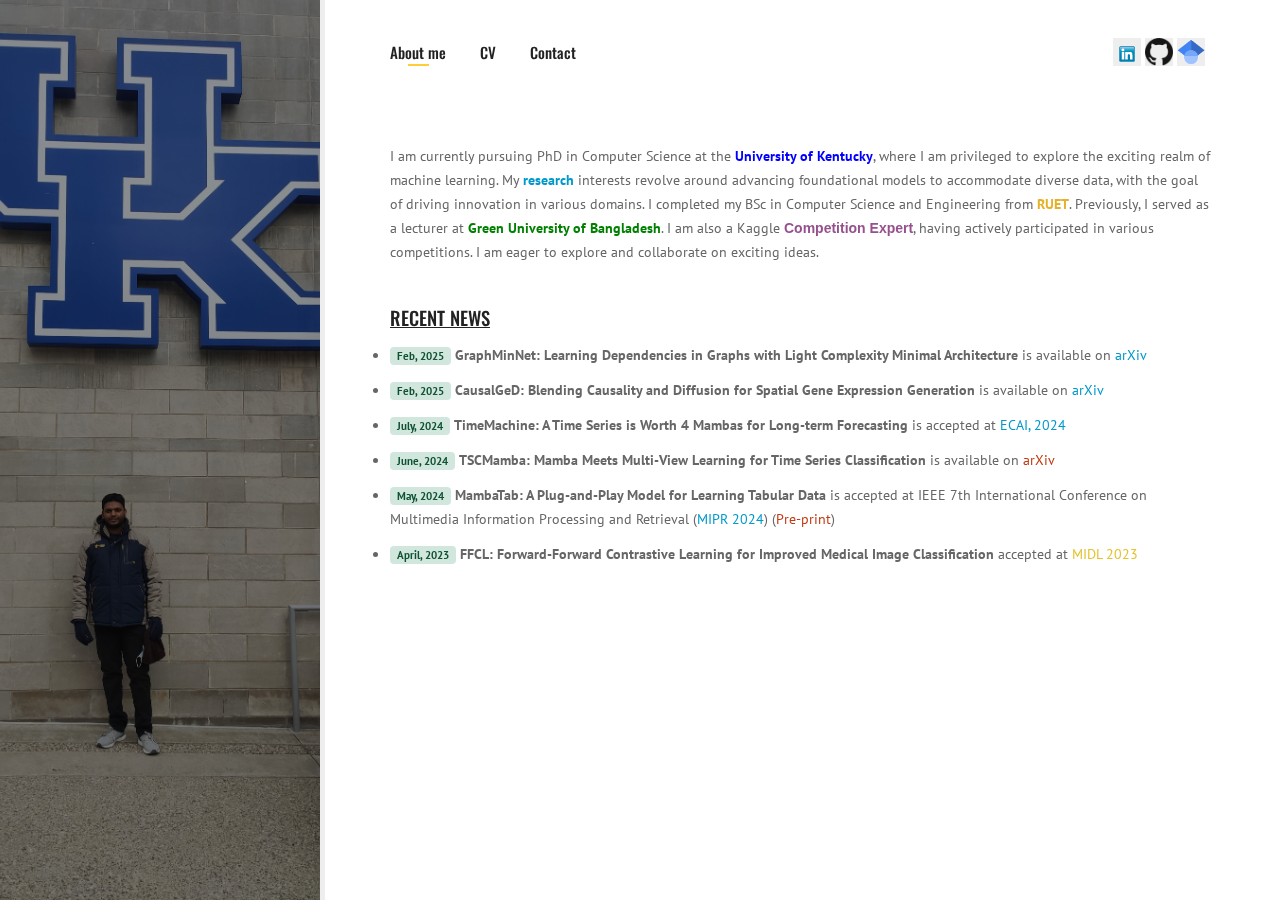
==== commit 0b1de51b: "update" ====
--- a/index.html
+++ b/index.html
@@ -206,10 +206,10 @@
                             <ul>
 
                                 <li>
-                                    <p><span class="badge alert-success">Feb, 2024</span> <b>GraphMinNet: Learning Dependencies in Graphs with Light Complexity Minimal Architecture</b> is available on <a target="_blank" href="https://scholar.google.com/scholar_lookup?arxiv_id=2502.00282">arXiv</a></p>
-                                </li>
-                                <li>
-                                    <p><span class="badge alert-success">Feb, 2024</span> <b>CausalGeD: Blending Causality and Diffusion for Spatial Gene Expression Generation</b> is available on <a target="_blank" href="https://arxiv.org/abs/2502.07751">arXiv</a></p>
+                                    <p><span class="badge alert-success">Feb, 2025</span> <b>GraphMinNet: Learning Dependencies in Graphs with Light Complexity Minimal Architecture</b> is available on <a target="_blank" href="https://scholar.google.com/scholar_lookup?arxiv_id=2502.00282">arXiv</a></p>
+                                </li>
+                                <li>
+                                    <p><span class="badge alert-success">Feb, 2025</span> <b>CausalGeD: Blending Causality and Diffusion for Spatial Gene Expression Generation</b> is available on <a target="_blank" href="https://arxiv.org/abs/2502.07751">arXiv</a></p>
                                 </li>
                                 <li>
                                     <p><span class="badge alert-success">July, 2024</span> <b>TimeMachine: A Time
